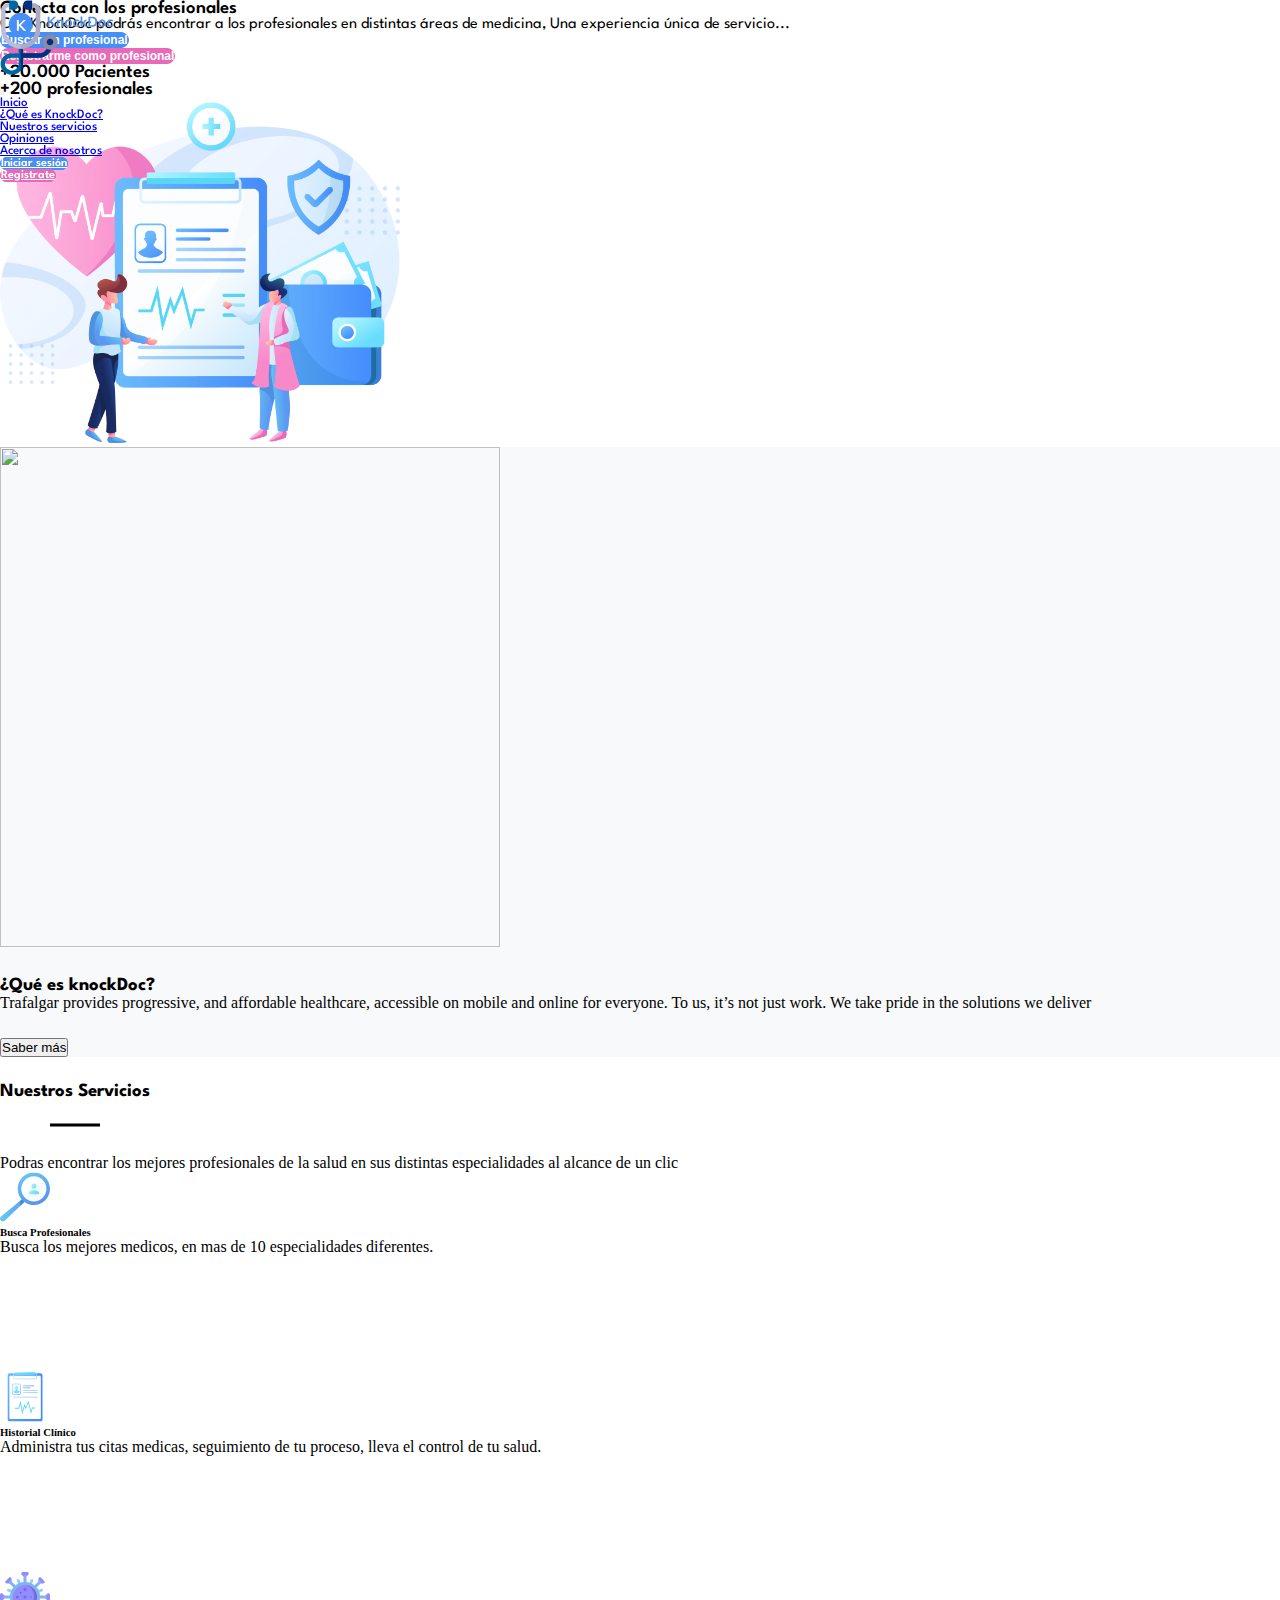
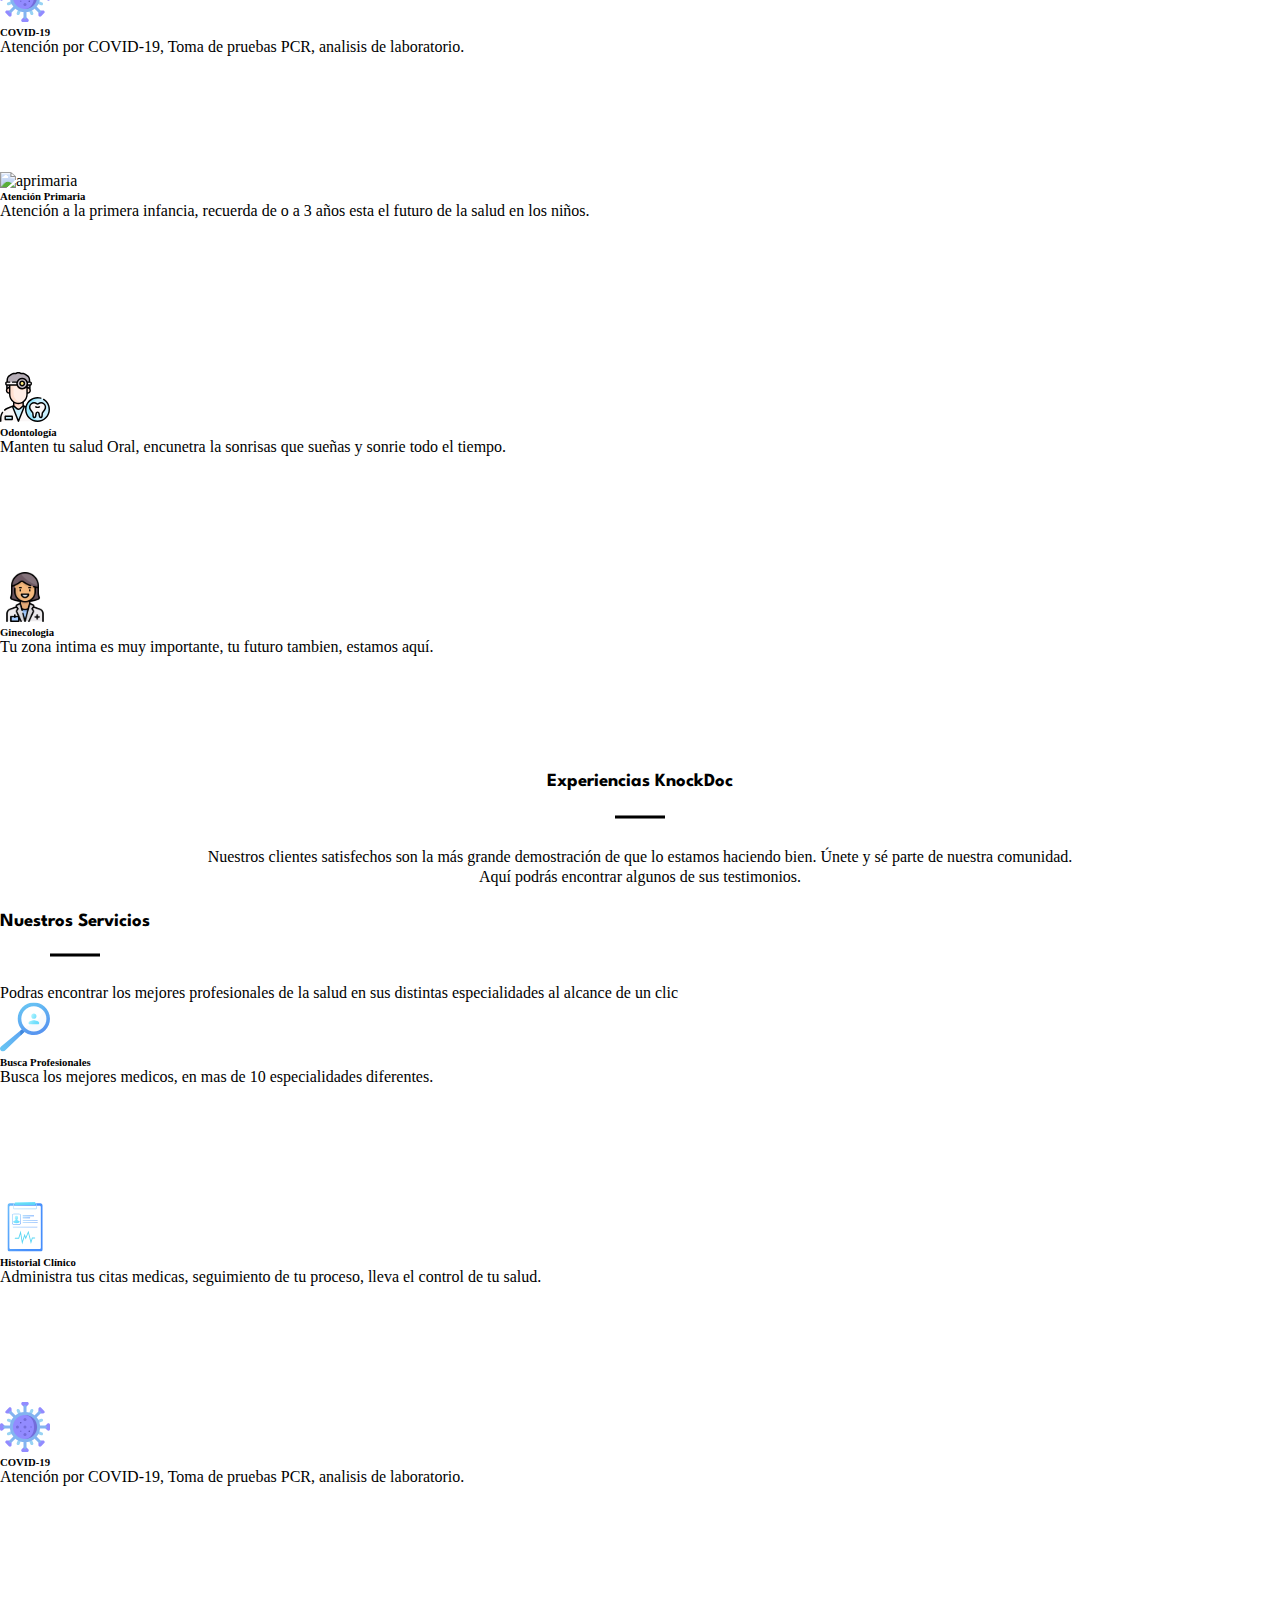
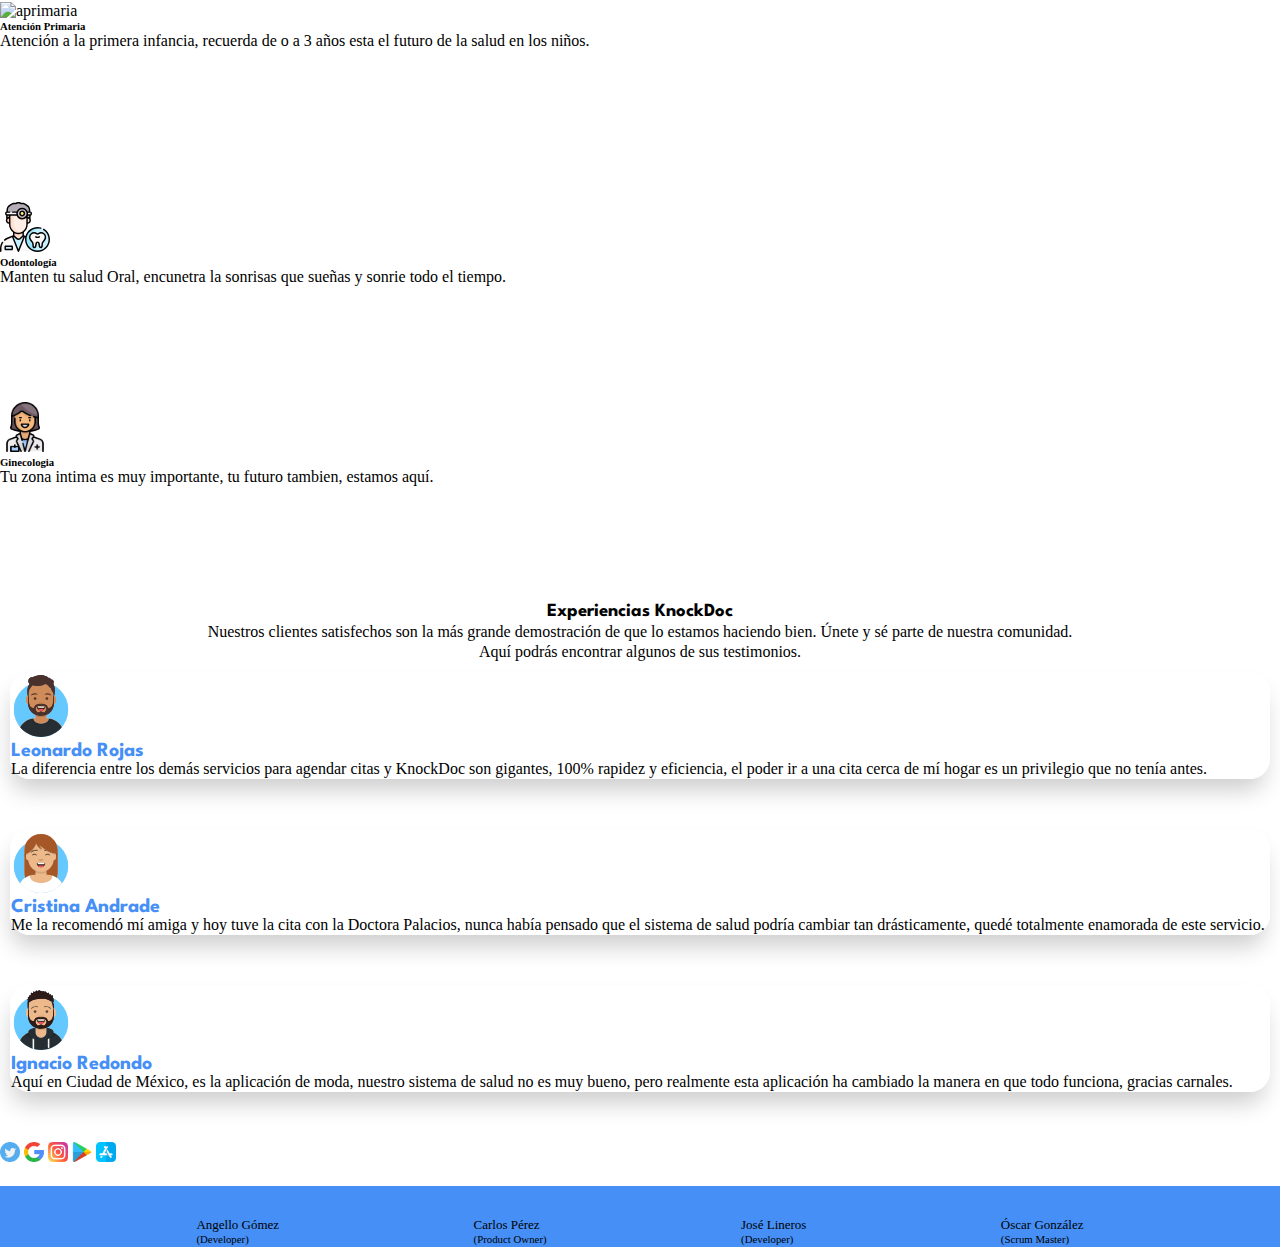
==== index.html @ 88d224e5 "Merge branch 'main' of https://github.com/oscargon12/knockDoc" ====
<!DOCTYPE html>
<html lang="en">
	<head>
		<!-- Required meta tags -->
		<meta charset="utf-8" />
		<meta
			name="viewport"
			content="width=device-width, initial-scale=1, shrink-to-fit=no"
		/>

		<!-- Bootstrap CSS -->
		<link
			rel="stylesheet"
			href="https://cdn.jsdelivr.net/npm/bootstrap@4.6.0/dist/css/bootstrap.min.css"
			integrity="sha384-B0vP5xmATw1+K9KRQjQERJvTumQW0nPEzvF6L/Z6nronJ3oUOFUFpCjEUQouq2+l"
			crossorigin="anonymous"
		/>

		<!-- favicon -->
		<link
			rel="icon"
			type="image/png"
			href="assets/img/favicon.png"
			sizes="16x16"
		/>

		<!-- custom css -->
		<link rel="stylesheet" href="./css/main.css" />

		<!-- google font -->
		<link
			href="https://fonts.googleapis.com/css2?family=Spartan:wght@200;300;400;500;600;700&display=swap"
			rel="stylesheet"
		/>

		<title>KnockDoc</title>
	</head>
	<body>
		<nav
			class="
				navbar navbar-expand-lg navbar-light
				bg-white
				d-block d-lg-flex
				justify-content-between
				navbar-height
			"
		>
			<a class="navbar-brand" href="index.html">
				<img
					src="assets/img/logo.svg"
					height="75"
					alt=""
					class="mt-0 mt-lg-4"
				/>
			</a>
			<div>
				<button
					class="navbar-toggler"
					type="button"
					data-toggle="collapse"
					data-target="#navbarNav"
					aria-controls="navbarNav"
					aria-expanded="false"
					aria-label="Toggle navigation"
				>
					<span class="navbar-toggler-icon"></span>
				</button>
				<div class="collapse navbar-collapse menu-items" id="navbarNav">
					<ul class="navbar-nav">
						<li class="nav-item active">
							<a class="nav-link mr-1" href="./index.html"
								>Inicio</a
							>
						</li>
						<li class="nav-item">
							<a class="nav-link mr-1" href="#whatis"
								>¿Qué es KnockDoc?</a
							>
						</li>
						<li class="nav-item">
							<a class="nav-link mr-1" href="#services"
								>Nuestros servicios</a
							>
						</li>
						<li class="nav-item">
							<a class="nav-link mr-1" href="#insights"
								>Opiniones</a
							>
						</li>
						<li class="nav-item">
							<a class="nav-link mr-1" href="#about"
								>Acerca de nosotros</a
							>
						</li>
						<li class="nav-item">
							<a
								class="
									btn btn-knock
									py-1
									px-2
									mt-1
									mr-2
									ml-0 ml-lg-2
								"
								href="login.html"
								>Iniciar sesión</a
							>
						</li>
						<li class="nav-item">
							<a
								href="register.html"
								class="
									btn btn-knock-secondary
									py-1
									px-2
									mt-1
									ml-0 ml-lg-2
								"
							>
								Registrate
							</a>
						</li>
					</ul>
				</div>
			</div>
		</nav>

		<!-- Carrousel x 1 -->
		<div class="container">
			<div class="row p-lg-5 mx-auto my-5">
				<div class="col-12 col-lg-6 txt-col d-flex align-items-center">
					<div class="mt-5 mt-lg-0">
						<h3 class="mt-5 mt-lg-0">
							Conecta con los profesionales
						</h3>
						<p>
							Con KnockDoc podrás encontrar a los profesionales en
							distintas áreas de medicina, Una experiencia única
							de servicio...
						</p>

              <div class="d-flex">
                <div>
                  <a href="./registerPatient.html">
                  <button class="btn btn-knock py-2 px-3 mt-1 mr-2">Buscar un profesional</button>
                  </a> 
                </div>
                <div>
                  <a href="./registerDoctor.html">
                  <button class="btn btn-knock-secondary py-2 px-3 mt-1">Registrarme como profesional</button>
                  </a>
                </div>
              </div>

						<div class="mt-4">
							<h3>
								+20.000 Pacientes <br />
								+200 profesionales
							</h3>
						</div>
					</div>
				</div>
				<div class="col-12 col-lg-6 img-col">
					<img src="assets/img/hero_image.png" alt="" />
				</div>
			</div>
		</div>

        <!-- Que es KnockDoc -->
        <div class="whatIsKnockDoc bg-light" id="whatis">
          <div class="container py-5">
            <div class="row">
              <div class="col-12 col-md-6 pt-5">
                <div>
                  <img
                    src="https://s3-alpha-sig.figma.com/img/5a71/8938/cbd96e01169ecaccfe108988c59eb3ce?Expires=1628467200&Signature=PZeVUFlhT9-rWhAigZprUt43ZwLQX8bNdoxM31Y~LA4fitoGI2hYfDb3zoDX-NZsTYGDtPU0Q-7coTOC-0BuLt-9244A~d-UqtzqSskgpvyeNRQYdwesAz8LGYp0uG14cqFteYWsAERC7YNOOxZfMnsZk61dfJTLqPQWyUK8wRV-0DclnJbkNCE8sqmHb1HytDnlwEKXkAw7lBSepRu1zMAM~2xZf95gMsR-ULf4VXCIETCZtPoXPguZ33UuhUV5pOQycWJ8zf-Magv-v~MIYiNmHVrc5AupvCo--4Xl~tEgv51zE7eNashirhZ8BalhMi3rz7HwcCeosiz78D46xw__&Key-Pair-Id=APKAINTVSUGEWH5XD5UA"
                    width="500"
                    height="500"
                    alt=""
                    class="img-fluid"
                  />
                </div>
              </div>
              <div class="col-12 col-md-6 pt-5 d-flex align-items-center">
                <div class="">
                  <div>
                    <h3 class="text-center pb-4">
                      ¿Qué es knockDoc?
                    </h3>
                    <p class="px-md-5 pb-3">
                      Trafalgar provides progressive, and
                      affordable healthcare, accessible on mobile
                      and online for everyone. To us, it’s not
                      just work. We take pride in the solutions we
                      deliver
                    </p>
                    <div class="text-center">
                      <button
                        class="
                          btn btn-light
                          text-primary
                          border-primary
                          btn-rounded
                          px-5
                        "
                      >
                        Saber más
                      </button>
                    </div>
                  </div>
                </div>
              </div>
            </div>
          </div>
        </div>

    <!-- Servicios -->
    <section class="mb-5 mt-5" id="services">
      
      <div class="container" >
        <div class="container mt-5 mx-center text-center">
          <h3 class="text-muted">Nuestros Servicios</h3>
          <img class="mx-5" width="150" height="50"  src="./assets/img/linea.svg" alt="linea">
     </div>
     <p class="d-flex justify-content-center text-muted">Podras encontrar los mejores profesionales de la salud en sus distintas especialidades al alcance de un clic</p>
      <div class="d-flex justify-content-center">
        <div class="row d-flex justify-content-center">
                <div class="col-12 col-sm-6 col-md-3 m-4 bg-claer shadow" style="height: 200px; border-radius: 8px;">
                <img class="mr-2 mt-3" width="50" height="50" src="./assets/img/lupa.svg" alt="lupa">
                  <h6 class="mr-2 mt-3">Busca Profesionales</h6>
                  <p class="mr-2 mt-2 font-weight-lighter small">Busca los mejores medicos, en mas de 10 especialidades diferentes.</p>
                </div>
                <div class="col-12 col-sm-6 col-md-3 m-4 bg-claer shadow" style="height: 200px; border-radius: 8px;">
                  <img class="mr-2 mt-3" width="50" height="50" src="./assets/img/histcli.svg" alt="Historial">
                  <h6 class="mr-2 mt-3">Historial Clínico</h6>
                  <p class="mr-2 mt-2 font-weight-lighter small">Administra tus citas medicas, seguimiento de tu proceso, lleva el control de tu salud.</p>
                </div>
                <div class="col-12 col-sm-6 col-md-3 m-4 bg-claer shadow" style="height: 200px; border-radius: 8px;">
                  <img class="mr-2 mt-3" width="50" height="50" src="./assets/img/COVID19.svg" alt="covid">
                  <h6 class="mr-2 mt-3">COVID-19</h6>
                  <p class="mr-2 mt-2 font-weight-lighter small">Atención por COVID-19, Toma de pruebas PCR, analisis de laboratorio.</p>
                </div>
                <div class="col-12 col-sm-6 col-md-3 m-4 bg-claer shadow" style="height: 200px; border-radius: 8px;">
                  <img class="mr-2 mt-3" width="50" height="50" src="./assets/img/pediatria.svg" alt="aprimaria"> 
                  <h6 class="mr-2 mt-3">Atención Primaria</h6>
                  <p class="mr-2 mt-2 font-weight-lighter small">Atención a la primera infancia, recuerda de o a 3 años esta el futuro de la salud en los niños.</p>
                </div>
                <div class="col-12 col-sm-6 col-md-3 m-4 bg-claer shadow" style="height: 200px; border-radius: 8px;">
                  <img class="mr-2 mt-3" width="50" height="50" src="./assets/img/dentista.svg" alt="dentista">
                  <h6 class="mr-2 mt-3">Odontología</h6>
                  <p class="mr-2 mt-2 font-weight-lighter small">Manten tu salud Oral, encunetra la sonrisas que sueñas y sonrie todo el tiempo.</p>
                </div>
                <div class="col-12 col-sm-6 col-md-3 m-4 bg-claer shadow" style="height: 200px; border-radius: 8px;">
                  <img class="mr-2 mt-3" width="50" height="50" src="./assets/img/ginec.svg" alt="ginecologia">
                  <h6 class="mr-2 mt-3">Ginecologia</h6>
                  <p class="mr-2 mt-2 font-weight-lighter small">Tu zona intima es muy importante, tu futuro tambien, estamos aquí.</p>
                </div>
            </div>
      </div>   
      </div>
    </section>


    <!-- Experiencias -->
    <div class="container mt-5">

    <div class="row mt-5" id="insights">
      <div class="col-12 mt-5">
        <section class="head" style="display: flex; flex-flow: column wrap; align-items: center; text-align: center; line-height: 20px;">
          <div class="exp-title">
            <h3 class="text-muted">Experiencias KnockDoc</h3>
            <img class="mx-5" width="150" height="50"  src="./assets/img/linea.svg" alt="linea">

          </div>
          <!-- Linea horizontal -->
          <div class="hr"></div>
          <!-- Texto -->
          <div class="text-container">
            <p class="d-flex justify-content-center text-muted mb-4">
              Nuestros clientes satisfechos son la más grande demostración de que lo estamos haciendo bien. Únete y sé parte de nuestra comunidad. <br> Aquí podrás encontrar algunos de sus testimonios.
            </h5></p>
          </div>
        </section>
      </div>
    </div>

		<!-- Servicios -->
		<section class="mb-5 mt-5" id="services">
			<div class="container">
				<div class="container mt-5 mx-center text-center">
					<h3 class="text-muted">Nuestros Servicios</h3>
					<img
						class="mx-5"
						width="150"
						height="50"
						src="./assets/img/linea.svg"
						alt="linea"
					/>
				</div>
				<p class="d-flex justify-content-center text-muted">
					Podras encontrar los mejores profesionales de la salud en
					sus distintas especialidades al alcance de un clic
				</p>
				<div class="d-flex justify-content-center">
					<div class="row d-flex justify-content-center">
						<div
							class="col-12 col-sm-6 col-md-3 m-4 bg-claer shadow"
							style="height: 200px; border-radius: 8px"
						>
							<img
								class="mr-2 mt-3"
								width="50"
								height="50"
								src="./assets/img/lupa.svg"
								alt="lupa"
							/>
							<h6 class="mr-2 mt-3">Busca Profesionales</h6>
							<p class="mr-2 mt-2 font-weight-lighter small">
								Busca los mejores medicos, en mas de 10
								especialidades diferentes.
							</p>
						</div>
						<div
							class="col-12 col-sm-6 col-md-3 m-4 bg-claer shadow"
							style="height: 200px; border-radius: 8px"
						>
							<img
								class="mr-2 mt-3"
								width="50"
								height="50"
								src="./assets/img/histcli.svg"
								alt="Historial"
							/>
							<h6 class="mr-2 mt-3">Historial Clínico</h6>
							<p class="mr-2 mt-2 font-weight-lighter small">
								Administra tus citas medicas, seguimiento de tu
								proceso, lleva el control de tu salud.
							</p>
						</div>
						<div
							class="col-12 col-sm-6 col-md-3 m-4 bg-claer shadow"
							style="height: 200px; border-radius: 8px"
						>
							<img
								class="mr-2 mt-3"
								width="50"
								height="50"
								src="./assets/img/COVID19.svg"
								alt="covid"
							/>
							<h6 class="mr-2 mt-3">COVID-19</h6>
							<p class="mr-2 mt-2 font-weight-lighter small">
								Atención por COVID-19, Toma de pruebas PCR,
								analisis de laboratorio.
							</p>
						</div>
						<div
							class="col-12 col-sm-6 col-md-3 m-4 bg-claer shadow"
							style="height: 200px; border-radius: 8px"
						>
							<img
								class="mr-2 mt-3"
								width="50"
								height="50"
								src="./assets/img/pediatria.svg"
								alt="aprimaria"
							/>
							<h6 class="mr-2 mt-3">Atención Primaria</h6>
							<p class="mr-2 mt-2 font-weight-lighter small">
								Atención a la primera infancia, recuerda de o a
								3 años esta el futuro de la salud en los niños.
							</p>
						</div>
						<div
							class="col-12 col-sm-6 col-md-3 m-4 bg-claer shadow"
							style="height: 200px; border-radius: 8px"
						>
							<img
								class="mr-2 mt-3"
								width="50"
								height="50"
								src="./assets/img/dentista.svg"
								alt="dentista"
							/>
							<h6 class="mr-2 mt-3">Odontología</h6>
							<p class="mr-2 mt-2 font-weight-lighter small">
								Manten tu salud Oral, encunetra la sonrisas que
								sueñas y sonrie todo el tiempo.
							</p>
						</div>
						<div
							class="col-12 col-sm-6 col-md-3 m-4 bg-claer shadow"
							style="height: 200px; border-radius: 8px"
						>
							<img
								class="mr-2 mt-3"
								width="50"
								height="50"
								src="./assets/img/ginec.svg"
								alt="ginecologia"
							/>
							<h6 class="mr-2 mt-3">Ginecologia</h6>
							<p class="mr-2 mt-2 font-weight-lighter small">
								Tu zona intima es muy importante, tu futuro
								tambien, estamos aquí.
							</p>
						</div>
					</div>
				</div>
			</div>
		</section>

		<!-- Experiencias -->
		<div class="container mt-5">
			<div class="row mt-5" id="insights">
				<div class="col-12 mt-5">
					<section
						class="head"
						style="
							display: flex;
							flex-flow: column wrap;
							align-items: center;
							text-align: center;
							line-height: 20px;
						"
					>
						<div class="exp-title">
							<h3 class="mb-4 text-muted">
								Experiencias KnockDoc
							</h3>
						</div>
						<!-- Linea horizontal -->
						<div class="hr"></div>
						<!-- Texto -->
						<div class="text-container">
							<p
								class="
									d-flex
									justify-content-center
									text-muted
									mb-4
								"
							>
								Nuestros clientes satisfechos son la más grande
								demostración de que lo estamos haciendo bien.
								Únete y sé parte de nuestra comunidad. <br />
								Aquí podrás encontrar algunos de sus
								testimonios.
							</p>
						</div>
					</section>
				</div>
			</div>

			<div class="row">
				<div class="col-12">
					<!-- Contenedor de tarjetas  -->
					<section class="row">
						<!-- Primera tarjeta de experiencia -->
						<div class="col-12 col-lg-4 h-100">
							<div class="card card-box pt-2">
								<div
									class="
										card-header
										pl-3
										bg-transparent
										border-0
									"
								>
									<img
										src="./assets-experiencias/img/exp1.svg"
										class="card-img-top"
										id="user1"
									/>
									<label for="user1" class="user-name mb-0">
										<h5 class="mb-0 mt-2">
											Leonardo Rojas
										</h5>
									</label>
								</div>
								<div class="card-body p-3">
									<p
										class="
											d-flex
											justify-content-center
											text-muted
										"
									>
										La diferencia entre los demás servicios
										para agendar citas y KnockDoc son
										gigantes, 100% rapidez y eficiencia, el
										poder ir a una cita cerca de mí hogar es
										un privilegio que no tenía antes.
									</p>
								</div>
							</div>
						</div>

						<!-- Segunda tarjeta de experiencia -->
						<div class="col-12 col-lg-4 h-100">
							<div class="card card-box pt-2">
								<div
									class="
										card-header
										pl-3
										bg-transparent
										border-0
									"
								>
									<img
										src="./assets-experiencias/img/exp3.svg"
										class="card-img-top"
										id="user1"
									/>
									<label for="user1" class="user-name mb-0">
										<h5 class="mb-0 mt-2">
											Cristina Andrade
										</h5>
									</label>
								</div>
								<div class="card-body p-3">
									<p
										class="
											d-flex
											justify-content-center
											text-muted
										"
									>
										Me la recomendó mí amiga y hoy tuve la
										cita con la Doctora Palacios, nunca
										había pensado que el sistema de salud
										podría cambiar tan drásticamente, quedé
										totalmente enamorada de este servicio.
									</p>
								</div>
							</div>
						</div>

						<!-- Tercera tarjeta de experiencia -->
						<div class="col-12 col-lg-4 h-100">
							<div class="card card-box pt-2">
								<div
									class="
										card-header
										pl-3
										bg-transparent
										border-0
									"
								>
									<img
										src="./assets-experiencias/img/exp2.svg"
										class="card-img-top"
										id="user1"
									/>
									<label for="user1" class="user-name mb-0">
										<h5 class="mb-0 mt-2">
											Ignacio Redondo
										</h5>
									</label>
								</div>
								<div class="card-body p-3">
									<p
										class="
											d-flex
											justify-content-center
											text-muted
										"
									>
										Aquí en Ciudad de México, es la
										aplicación de moda, nuestro sistema de
										salud no es muy bueno, pero realmente
										esta aplicación ha cambiado la manera en
										que todo funciona, gracias carnales.
									</p>
								</div>
							</div>
						</div>
					</section>
				</div>
			</div>
		</div>

		<!-- Footer -->
		<footer class="text-center text-white" id="about">
			<!-- Twitter -->
			<a
				class="btn"
				href="https://twitter.com/"
				target="https://twitter.com/"
				role="button"
				><img
					src="./assets-experiencias/img/1.png"
					alt=""
					style="width: 20px; height: 20px"
			/></a>

			<!-- Google -->
			<a
				class="btn"
				href="https://www.google.com/"
				target="https://www.google.com/"
				role="button"
				><img
					src="./assets-experiencias/img/2.png"
					alt=""
					style="width: 20px; height: 20px"
			/></a>

			<!-- Instagram -->
			<a
				class="btn"
				href="https://www.instagram.com/"
				target="https://www.instagram.com/"
				role="button"
			>
				<img
					src="./assets-experiencias/img/3.png"
					alt=""
					style="width: 20px; height: 20px"
			/></a>

			<!-- Playstore -->
			<a
				class="btn"
				href="https://play.google.com/"
				target="https://play.google.com/"
				role="button"
			>
				<img
					src="./assets-experiencias/img/4.png"
					alt=""
					style="width: 20px; height: 20px"
			/></a>

			<!-- Appstore -->
			<a
				class="btn"
				href="https://www.apple.com/app-store/"
				target="https://www.apple.com/app-store/"
				role="button"
			>
				<img
					src="./assets-experiencias/img/5.png"
					alt=""
					style="width: 20px; height: 20px"
			/></a>

			<!-- Copyright -->
			<div class="namesContainer">
				<div class="names">
					Angello Gómez
					<p class="roles">(Developer)</p>
				</div>
				<div class="names">
					Carlos Pérez
					<p class="roles">(Product Owner)</p>
				</div>
				<div class="names">
					José Lineros
					<p class="roles">(Developer)</p>
				</div>
				<div class="names">
					Óscar González
					<p class="roles">(Scrum Master)</p>
				</div>
			</div>
		</footer>

		<script
			src="https://code.jquery.com/jquery-3.5.1.slim.min.js"
			integrity="sha384-DfXdz2htPH0lsSSs5nCTpuj/zy4C+OGpamoFVy38MVBnE+IbbVYUew+OrCXaRkfj"
			crossorigin="anonymous"
		></script>
		<script
			src="https://cdn.jsdelivr.net/npm/bootstrap@4.6.0/dist/js/bootstrap.bundle.min.js"
			integrity="sha384-Piv4xVNRyMGpqkS2by6br4gNJ7DXjqk09RmUpJ8jgGtD7zP9yug3goQfGII0yAns"
			crossorigin="anonymous"
		></script>
	</body>
</html>
---- css/main.css ----
/* Variables css */
:root {
	/* Colors */
	--primary: #458ff6;
	--secondary: #e869b8;

	/* Font */
	--spartan: 'Spartan', sans-serif;
}

/* Normalize */
* {
	margin: 0;
	padding: 0;
	box-sizing: border-box;
}

html {
	scroll-behavior: smooth;
}

h3{
	font-family: var(--spartan);
}

/* NavBar */
.menu-items .nav-item {
	font-size: 13px;
	font-family: var(--spartan);
	font-weight: 500;
}

.navbar-height {
	height: 56px;
	position: fixed;
	top: 0;
	width: 100vw;
	z-index: 99;
}

.btn-knock {
	background-color: var(--primary);
	color: white;
	font-weight: 600;
	border-radius: 50px;
	border: 1px solid var(--primary);
	-webkit-border-radius: 50px;
	-moz-border-radius: 50px;
	-ms-border-radius: 50px;
	-o-border-radius: 50px;
	font-size: 12px;
}
.btn-knock:hover {
	background-color: white;
	border: 1px solid var(--primary);
	color: var(--primary);
	font-weight: 700;
}

.btn-knock-secondary {
	background-color: var(--secondary);
	border: 1px solid var(--secondary);
	color: white;
	font-weight: 600;
	border-radius: 50px;
	-webkit-border-radius: 50px;
	-moz-border-radius: 50px;
	-ms-border-radius: 50px;
	-o-border-radius: 50px;
	font-size: 12px;
}

.btn-knock-secondary:hover {
	background-color: white;
	border: 1px solid var(--secondary);
	color: var(--secondary);
	font-weight: 700;
}

.txt-col {
	font-family: var(--spartan);
}

.txt-col h3 {
	font-weight: 600;
}

.img-col img {
	width: 400px;
}

/* Experiencias */

.user-name{
	color: var(--primary);
	font-family: var(--spartan);
	font-size: 1.5rem;
}
.card-box {
    border: 1px solid white;
    border-radius: 20px;
    margin: 10px;
    margin-bottom: 50px;
    box-shadow: -2px 15px 23px -4px rgba(0,0,0,0.20)
}

.card-box img{
	width: 60px;
}

.footer {
    width: 100%;
    margin-top: 80px;
    background-color: #E869B8;
}

.text-center{
    margin-top: 26px;
}

.namesContainer{
    background-color: #458FF6;
    display: flex;
    justify-items: center;
    align-content: center;
    justify-content: space-evenly;
    padding: 2px;
    margin-top: 20px;
}

.namesContainer .names{
    margin-top: 29px;
    font-size: small;
}
.namesContainer .roles{
    font-size: smaller;
}

.whatIsKnockDoc {
	background-color:#f8f9fa;
}

.imagen-register:hover {
	filter: opacity(0.5);
}

.espTitle{
	font-family: 'Spartan', sans-serif;
	font-weight: bolder;
	margin-top: 40px;
	margin-left: 90px;
}

.texto1 {
	font-family: 'Spartan', sans-serif;
	margin-top: 40px;
	margin-left: 90px;
}

.doc-Con{
	border: 1px solid white;
	width: 485px;
	box-shadow: -2px 15px 23px -4px rgba(0,0,0,0.20);
}

.btn-doc{
	width: 100px;
	height: 40px;
	border: 1px;
	color: white;
	border: 1px solid #458FF6;
	background-color: #458FF6;
	margin-top: 7px;
	border-radius: 10px;
	margin-left: 30%;
}
.btn-doc:hover{
	filter: opacity(0.5);
}


.btn-pat{
	width: 100px;
	height: 40px;
	color: white;
	border: 1px solid#E869B8;
	background-color: #E869B8;
	border-radius: 10px;
	margin-left: 190px;
}

.btn-pat:hover{
	filter: opacity(0.5);
}
.pat-Con{
		border: 1px solid white;
		box-shadow: -2px 15px 23px -4px rgba(0,0,0,0.20);
		width: 485px;
	}

/* Mediaquery */
@media (max-width: 992px) {
	.navbar-height {
		height: auto;
	}

	.img-col img {
		width: 80%;
		margin: 1rem auto;
	}
}

#scroll {
	height: 50vh;
	width: 100%;
	overflow-y: scroll;
}
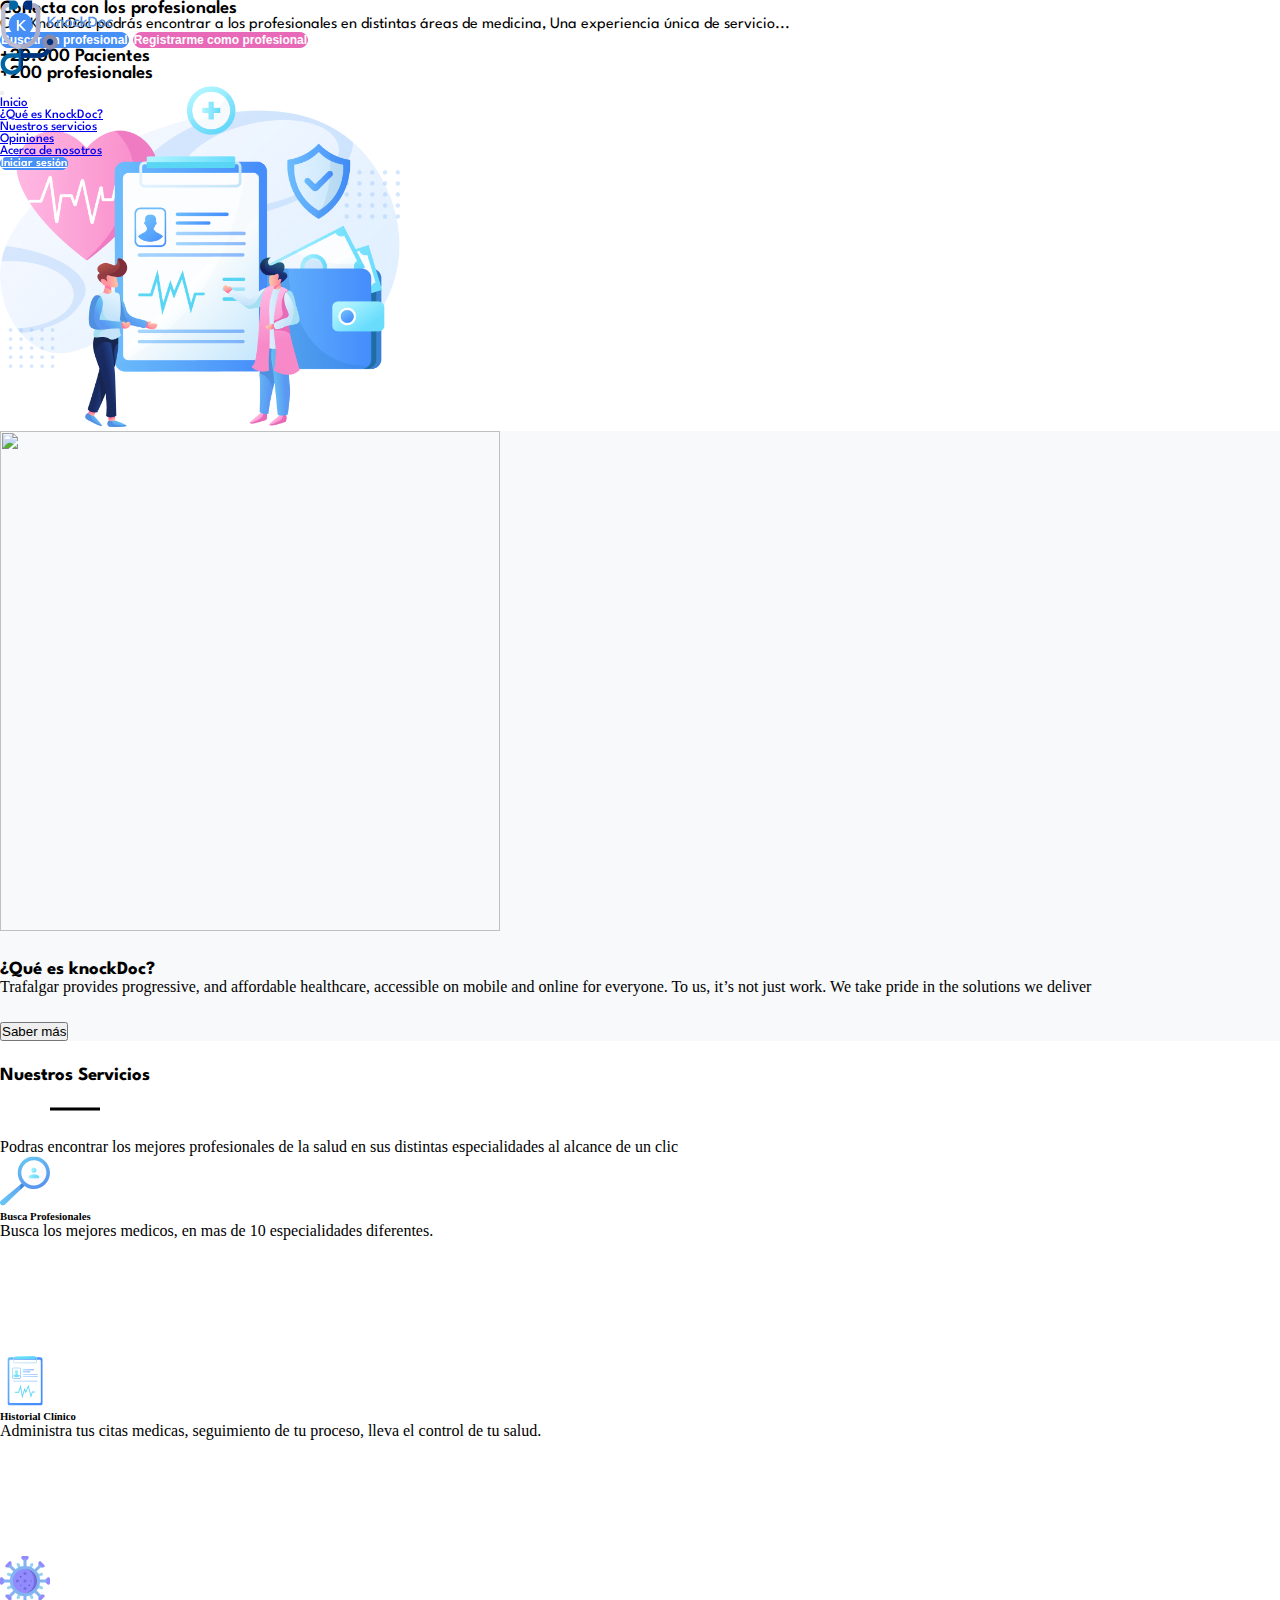
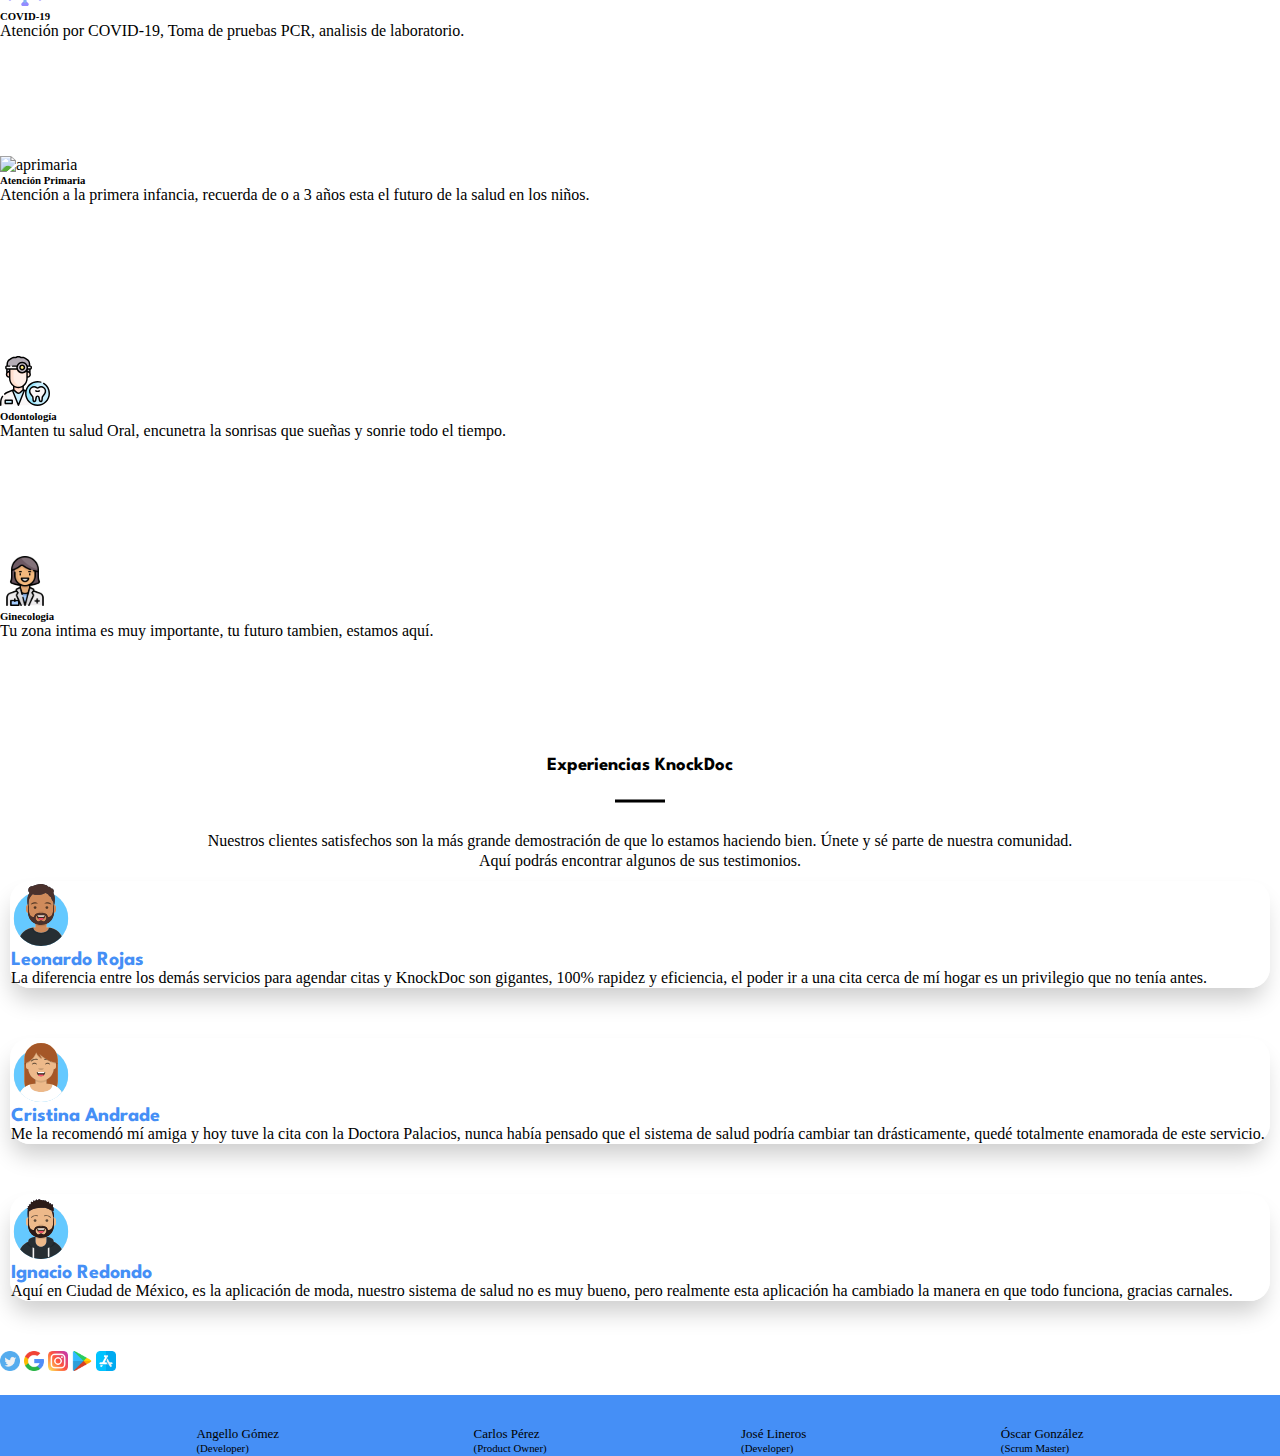
==== commit e4597301: "resolviendo conflictos" ====
--- a/index.html
+++ b/index.html
@@ -33,124 +33,61 @@
 			rel="stylesheet"
 		/>
 
-		<title>KnockDoc</title>
-	</head>
-	<body>
-		<nav
-			class="
-				navbar navbar-expand-lg navbar-light
-				bg-white
-				d-block d-lg-flex
-				justify-content-between
-				navbar-height
-			"
-		>
-			<a class="navbar-brand" href="index.html">
-				<img
-					src="assets/img/logo.svg"
-					height="75"
-					alt=""
-					class="mt-0 mt-lg-4"
-				/>
-			</a>
-			<div>
-				<button
-					class="navbar-toggler"
-					type="button"
-					data-toggle="collapse"
-					data-target="#navbarNav"
-					aria-controls="navbarNav"
-					aria-expanded="false"
-					aria-label="Toggle navigation"
-				>
-					<span class="navbar-toggler-icon"></span>
-				</button>
-				<div class="collapse navbar-collapse menu-items" id="navbarNav">
-					<ul class="navbar-nav">
-						<li class="nav-item active">
-							<a class="nav-link mr-1" href="./index.html"
-								>Inicio</a
+    <title>KnockDoc</title>
+  </head>
+  <body>
+    <nav class="navbar navbar-expand-lg navbar-light bg-white d-block d-lg-flex justify-content-between navbar-height">
+          <a class="navbar-brand" href="./index.html">
+              <img src="assets/img/logo.svg" height="75" alt="" class="mt-0 mt-lg-4">
+          </a>
+          <div>
+              <button class="navbar-toggler" type="button" data-toggle="collapse" data-target="#navbarNav" aria-controls="navbarNav" aria-expanded="false" aria-label="Toggle navigation">
+                <span class="navbar-toggler-icon"></span>
+              </button>
+              <div class="collapse navbar-collapse menu-items" id="navbarNav">
+                <ul class="navbar-nav">
+                  <li class="nav-item active">
+                    <a class="nav-link mr-1" href="#">Inicio</a>
+                  </li>
+                  <li class="nav-item">
+                    <a class="nav-link mr-1" href="#whatis">¿Qué es KnockDoc?</a>
+                  </li>
+                  <li class="nav-item">
+                    <a class="nav-link mr-1" href="#services">Nuestros servicios</a>
+                  </li>
+                  <li class="nav-item">
+                    <a class="nav-link mr-1" href="#insights">Opiniones</a>
+                  </li>
+                  <li class="nav-item">
+                    <a class="nav-link mr-1" href="#about">Acerca de nosotros</a>
+                  </li>
+                  <li class="nav-item">
+                      <a class="btn btn-knock py-1 px-2 mt-1 mr-2 ml-0 ml-lg-2" href="#">Iniciar sesión</a>
+                  </li>
+                </ul>
+              </div>
+          </div>
+    </nav>
+
+    <!-- Carrousel x 1 -->
+    <div class="container">
+      <div class="row p-lg-5 mx-auto my-5">
+        <div class="col-12 col-lg-6 txt-col d-flex align-items-center">
+          <div class="mt-5 mt-lg-0">
+            <h3 class="mt-5 mt-lg-0">Conecta con los profesionales</h3>
+            <p>Con KnockDoc podrás encontrar a los profesionales en
+              distintas áreas de medicina, Una experiencia única de servicio... </p>
+
+						<div class="d-flex">
+							<button class="btn btn-knock py-2 px-3 mt-1 mr-2">
+								Buscar un profesional
+							</button>
+							<button
+								class="btn btn-knock-secondary py-2 px-3 mt-1"
 							>
-						</li>
-						<li class="nav-item">
-							<a class="nav-link mr-1" href="#whatis"
-								>¿Qué es KnockDoc?</a
-							>
-						</li>
-						<li class="nav-item">
-							<a class="nav-link mr-1" href="#services"
-								>Nuestros servicios</a
-							>
-						</li>
-						<li class="nav-item">
-							<a class="nav-link mr-1" href="#insights"
-								>Opiniones</a
-							>
-						</li>
-						<li class="nav-item">
-							<a class="nav-link mr-1" href="#about"
-								>Acerca de nosotros</a
-							>
-						</li>
-						<li class="nav-item">
-							<a
-								class="
-									btn btn-knock
-									py-1
-									px-2
-									mt-1
-									mr-2
-									ml-0 ml-lg-2
-								"
-								href="login.html"
-								>Iniciar sesión</a
-							>
-						</li>
-						<li class="nav-item">
-							<a
-								href="register.html"
-								class="
-									btn btn-knock-secondary
-									py-1
-									px-2
-									mt-1
-									ml-0 ml-lg-2
-								"
-							>
-								Registrate
-							</a>
-						</li>
-					</ul>
-				</div>
-			</div>
-		</nav>
-
-		<!-- Carrousel x 1 -->
-		<div class="container">
-			<div class="row p-lg-5 mx-auto my-5">
-				<div class="col-12 col-lg-6 txt-col d-flex align-items-center">
-					<div class="mt-5 mt-lg-0">
-						<h3 class="mt-5 mt-lg-0">
-							Conecta con los profesionales
-						</h3>
-						<p>
-							Con KnockDoc podrás encontrar a los profesionales en
-							distintas áreas de medicina, Una experiencia única
-							de servicio...
-						</p>
-
-              <div class="d-flex">
-                <div>
-                  <a href="./registerPatient.html">
-                  <button class="btn btn-knock py-2 px-3 mt-1 mr-2">Buscar un profesional</button>
-                  </a> 
-                </div>
-                <div>
-                  <a href="./registerDoctor.html">
-                  <button class="btn btn-knock-secondary py-2 px-3 mt-1">Registrarme como profesional</button>
-                  </a>
-                </div>
-              </div>
+								Registrarme como profesional
+							</button>
+						</div>
 
 						<div class="mt-4">
 							<h3>
@@ -284,387 +221,102 @@
       </div>
     </div>
 
-		<!-- Servicios -->
-		<section class="mb-5 mt-5" id="services">
-			<div class="container">
-				<div class="container mt-5 mx-center text-center">
-					<h3 class="text-muted">Nuestros Servicios</h3>
-					<img
-						class="mx-5"
-						width="150"
-						height="50"
-						src="./assets/img/linea.svg"
-						alt="linea"
-					/>
-				</div>
-				<p class="d-flex justify-content-center text-muted">
-					Podras encontrar los mejores profesionales de la salud en
-					sus distintas especialidades al alcance de un clic
-				</p>
-				<div class="d-flex justify-content-center">
-					<div class="row d-flex justify-content-center">
-						<div
-							class="col-12 col-sm-6 col-md-3 m-4 bg-claer shadow"
-							style="height: 200px; border-radius: 8px"
-						>
-							<img
-								class="mr-2 mt-3"
-								width="50"
-								height="50"
-								src="./assets/img/lupa.svg"
-								alt="lupa"
-							/>
-							<h6 class="mr-2 mt-3">Busca Profesionales</h6>
-							<p class="mr-2 mt-2 font-weight-lighter small">
-								Busca los mejores medicos, en mas de 10
-								especialidades diferentes.
-							</p>
-						</div>
-						<div
-							class="col-12 col-sm-6 col-md-3 m-4 bg-claer shadow"
-							style="height: 200px; border-radius: 8px"
-						>
-							<img
-								class="mr-2 mt-3"
-								width="50"
-								height="50"
-								src="./assets/img/histcli.svg"
-								alt="Historial"
-							/>
-							<h6 class="mr-2 mt-3">Historial Clínico</h6>
-							<p class="mr-2 mt-2 font-weight-lighter small">
-								Administra tus citas medicas, seguimiento de tu
-								proceso, lleva el control de tu salud.
-							</p>
-						</div>
-						<div
-							class="col-12 col-sm-6 col-md-3 m-4 bg-claer shadow"
-							style="height: 200px; border-radius: 8px"
-						>
-							<img
-								class="mr-2 mt-3"
-								width="50"
-								height="50"
-								src="./assets/img/COVID19.svg"
-								alt="covid"
-							/>
-							<h6 class="mr-2 mt-3">COVID-19</h6>
-							<p class="mr-2 mt-2 font-weight-lighter small">
-								Atención por COVID-19, Toma de pruebas PCR,
-								analisis de laboratorio.
-							</p>
-						</div>
-						<div
-							class="col-12 col-sm-6 col-md-3 m-4 bg-claer shadow"
-							style="height: 200px; border-radius: 8px"
-						>
-							<img
-								class="mr-2 mt-3"
-								width="50"
-								height="50"
-								src="./assets/img/pediatria.svg"
-								alt="aprimaria"
-							/>
-							<h6 class="mr-2 mt-3">Atención Primaria</h6>
-							<p class="mr-2 mt-2 font-weight-lighter small">
-								Atención a la primera infancia, recuerda de o a
-								3 años esta el futuro de la salud en los niños.
-							</p>
-						</div>
-						<div
-							class="col-12 col-sm-6 col-md-3 m-4 bg-claer shadow"
-							style="height: 200px; border-radius: 8px"
-						>
-							<img
-								class="mr-2 mt-3"
-								width="50"
-								height="50"
-								src="./assets/img/dentista.svg"
-								alt="dentista"
-							/>
-							<h6 class="mr-2 mt-3">Odontología</h6>
-							<p class="mr-2 mt-2 font-weight-lighter small">
-								Manten tu salud Oral, encunetra la sonrisas que
-								sueñas y sonrie todo el tiempo.
-							</p>
-						</div>
-						<div
-							class="col-12 col-sm-6 col-md-3 m-4 bg-claer shadow"
-							style="height: 200px; border-radius: 8px"
-						>
-							<img
-								class="mr-2 mt-3"
-								width="50"
-								height="50"
-								src="./assets/img/ginec.svg"
-								alt="ginecologia"
-							/>
-							<h6 class="mr-2 mt-3">Ginecologia</h6>
-							<p class="mr-2 mt-2 font-weight-lighter small">
-								Tu zona intima es muy importante, tu futuro
-								tambien, estamos aquí.
-							</p>
-						</div>
-					</div>
-				</div>
-			</div>
-		</section>
-
-		<!-- Experiencias -->
-		<div class="container mt-5">
-			<div class="row mt-5" id="insights">
-				<div class="col-12 mt-5">
-					<section
-						class="head"
-						style="
-							display: flex;
-							flex-flow: column wrap;
-							align-items: center;
-							text-align: center;
-							line-height: 20px;
-						"
-					>
-						<div class="exp-title">
-							<h3 class="mb-4 text-muted">
-								Experiencias KnockDoc
-							</h3>
-						</div>
-						<!-- Linea horizontal -->
-						<div class="hr"></div>
-						<!-- Texto -->
-						<div class="text-container">
-							<p
-								class="
-									d-flex
-									justify-content-center
-									text-muted
-									mb-4
-								"
-							>
-								Nuestros clientes satisfechos son la más grande
-								demostración de que lo estamos haciendo bien.
-								Únete y sé parte de nuestra comunidad. <br />
-								Aquí podrás encontrar algunos de sus
-								testimonios.
-							</p>
-						</div>
-					</section>
-				</div>
-			</div>
-
-			<div class="row">
-				<div class="col-12">
-					<!-- Contenedor de tarjetas  -->
-					<section class="row">
-						<!-- Primera tarjeta de experiencia -->
-						<div class="col-12 col-lg-4 h-100">
-							<div class="card card-box pt-2">
-								<div
-									class="
-										card-header
-										pl-3
-										bg-transparent
-										border-0
-									"
-								>
-									<img
-										src="./assets-experiencias/img/exp1.svg"
-										class="card-img-top"
-										id="user1"
-									/>
-									<label for="user1" class="user-name mb-0">
-										<h5 class="mb-0 mt-2">
-											Leonardo Rojas
-										</h5>
-									</label>
-								</div>
-								<div class="card-body p-3">
-									<p
-										class="
-											d-flex
-											justify-content-center
-											text-muted
-										"
-									>
-										La diferencia entre los demás servicios
-										para agendar citas y KnockDoc son
-										gigantes, 100% rapidez y eficiencia, el
-										poder ir a una cita cerca de mí hogar es
-										un privilegio que no tenía antes.
-									</p>
-								</div>
-							</div>
-						</div>
-
-						<!-- Segunda tarjeta de experiencia -->
-						<div class="col-12 col-lg-4 h-100">
-							<div class="card card-box pt-2">
-								<div
-									class="
-										card-header
-										pl-3
-										bg-transparent
-										border-0
-									"
-								>
-									<img
-										src="./assets-experiencias/img/exp3.svg"
-										class="card-img-top"
-										id="user1"
-									/>
-									<label for="user1" class="user-name mb-0">
-										<h5 class="mb-0 mt-2">
-											Cristina Andrade
-										</h5>
-									</label>
-								</div>
-								<div class="card-body p-3">
-									<p
-										class="
-											d-flex
-											justify-content-center
-											text-muted
-										"
-									>
-										Me la recomendó mí amiga y hoy tuve la
-										cita con la Doctora Palacios, nunca
-										había pensado que el sistema de salud
-										podría cambiar tan drásticamente, quedé
-										totalmente enamorada de este servicio.
-									</p>
-								</div>
-							</div>
-						</div>
-
-						<!-- Tercera tarjeta de experiencia -->
-						<div class="col-12 col-lg-4 h-100">
-							<div class="card card-box pt-2">
-								<div
-									class="
-										card-header
-										pl-3
-										bg-transparent
-										border-0
-									"
-								>
-									<img
-										src="./assets-experiencias/img/exp2.svg"
-										class="card-img-top"
-										id="user1"
-									/>
-									<label for="user1" class="user-name mb-0">
-										<h5 class="mb-0 mt-2">
-											Ignacio Redondo
-										</h5>
-									</label>
-								</div>
-								<div class="card-body p-3">
-									<p
-										class="
-											d-flex
-											justify-content-center
-											text-muted
-										"
-									>
-										Aquí en Ciudad de México, es la
-										aplicación de moda, nuestro sistema de
-										salud no es muy bueno, pero realmente
-										esta aplicación ha cambiado la manera en
-										que todo funciona, gracias carnales.
-									</p>
-								</div>
-							</div>
-						</div>
-					</section>
-				</div>
-			</div>
-		</div>
-
-		<!-- Footer -->
-		<footer class="text-center text-white" id="about">
-			<!-- Twitter -->
-			<a
-				class="btn"
-				href="https://twitter.com/"
-				target="https://twitter.com/"
-				role="button"
-				><img
-					src="./assets-experiencias/img/1.png"
-					alt=""
-					style="width: 20px; height: 20px"
-			/></a>
-
-			<!-- Google -->
-			<a
-				class="btn"
-				href="https://www.google.com/"
-				target="https://www.google.com/"
-				role="button"
-				><img
-					src="./assets-experiencias/img/2.png"
-					alt=""
-					style="width: 20px; height: 20px"
-			/></a>
-
-			<!-- Instagram -->
-			<a
-				class="btn"
-				href="https://www.instagram.com/"
-				target="https://www.instagram.com/"
-				role="button"
-			>
-				<img
-					src="./assets-experiencias/img/3.png"
-					alt=""
-					style="width: 20px; height: 20px"
-			/></a>
-
-			<!-- Playstore -->
-			<a
-				class="btn"
-				href="https://play.google.com/"
-				target="https://play.google.com/"
-				role="button"
-			>
-				<img
-					src="./assets-experiencias/img/4.png"
-					alt=""
-					style="width: 20px; height: 20px"
-			/></a>
-
-			<!-- Appstore -->
-			<a
-				class="btn"
-				href="https://www.apple.com/app-store/"
-				target="https://www.apple.com/app-store/"
-				role="button"
-			>
-				<img
-					src="./assets-experiencias/img/5.png"
-					alt=""
-					style="width: 20px; height: 20px"
-			/></a>
-
-			<!-- Copyright -->
-			<div class="namesContainer">
-				<div class="names">
-					Angello Gómez
-					<p class="roles">(Developer)</p>
-				</div>
-				<div class="names">
-					Carlos Pérez
-					<p class="roles">(Product Owner)</p>
-				</div>
-				<div class="names">
-					José Lineros
-					<p class="roles">(Developer)</p>
-				</div>
-				<div class="names">
-					Óscar González
-					<p class="roles">(Scrum Master)</p>
-				</div>
-			</div>
-		</footer>
+    <div class="row">
+      <div class="col-12">
+        <!-- Contenedor de tarjetas  -->
+        <section class="row">
+
+          <!-- Primera tarjeta de experiencia -->
+              <div class="col-12 col-lg-4 h-100">
+                  <div class="card card-box pt-2">
+                    <div class="card-header pl-3 bg-transparent border-0">
+                      <img src="./assets-experiencias/img/exp1.svg" class="card-img-top" id="user1">
+                      <label for="user1" class="user-name mb-0">
+                        <h5 class="mb-0 mt-2">Leonardo Rojas</h5>
+                      </label>
+                    </div>
+                    <div class="card-body p-3">
+                      <p class="d-flex justify-content-center text-muted">
+                        La diferencia entre los demás servicios para agendar citas y KnockDoc son gigantes, 100% rapidez y eficiencia, el poder ir a una cita cerca de mí hogar es un privilegio que no tenía antes.
+                      </p>
+                    </div>
+                  </div>
+              </div>
+              
+              <!-- Segunda tarjeta de experiencia -->
+              <div class="col-12 col-lg-4 h-100">
+                <div class="card card-box pt-2">
+                  <div class="card-header pl-3 bg-transparent border-0">
+                    <img src="./assets-experiencias/img/exp3.svg" class="card-img-top" id="user1">
+                    <label for="user1" class="user-name mb-0">
+                      <h5 class="mb-0 mt-2">Cristina Andrade</h5>
+                    </label>
+                  </div>
+                  <div class="card-body p-3">
+                    <p class="d-flex justify-content-center text-muted">
+                      Me la recomendó mí amiga y hoy tuve la cita con la Doctora Palacios, nunca había pensado que el sistema de salud podría cambiar tan drásticamente, quedé totalmente enamorada de este servicio.  
+                    </p>
+                  </div>
+                </div>
+            </div>
+              
+              <!-- Tercera tarjeta de experiencia -->
+              <div class="col-12 col-lg-4 h-100">
+                <div class="card card-box pt-2">
+                  <div class="card-header pl-3 bg-transparent border-0">
+                    <img src="./assets-experiencias/img/exp2.svg" class="card-img-top" id="user1">
+                    <label for="user1" class="user-name mb-0">
+                      <h5 class="mb-0 mt-2">Ignacio Redondo</h5>
+                    </label>
+                  </div>
+                  <div class="card-body p-3">
+                    <p class="d-flex justify-content-center text-muted">
+                      Aquí en Ciudad de México, es la aplicación de moda, nuestro sistema de salud no es muy bueno, pero realmente esta aplicación ha cambiado la manera en que todo funciona, gracias carnales.</p>
+                  </div>
+                </div>
+            </div>
+           </section>
+      </div>
+    </div>
+
+      
+
+
+</div>
+
+
+  
+<!-- Footer -->
+  <footer class="text-center text-white" id="about">
+        
+<!-- Twitter -->
+      <a class="btn" href="https://twitter.com/" target="https://twitter.com/" role="button"
+      ><img src="./assets-experiencias/img/1.png" alt="" style="width: 20px; height: 20px;"></a>
+
+<!-- Google -->
+    <a class="btn" href="https://www.google.com/" target="https://www.google.com/" role="button"
+      ><img src="./assets-experiencias/img/2.png" alt="" style="width: 20px; height: 20px;"></a>
+
+<!-- Instagram -->
+    <a class="btn" href="https://www.instagram.com/" target="https://www.instagram.com/" role="button"
+      > <img src="./assets-experiencias/img/3.png"alt="" style="width: 20px; height: 20px;"></a>
+
+<!-- Playstore -->
+     <a class="btn" href="https://play.google.com/" target="https://play.google.com/" role="button"
+     > <img src="./assets-experiencias/img/4.png"alt="" style="width: 20px; height: 20px;"></a>
+
+<!-- Appstore -->
+    <a class="btn" href="https://www.apple.com/app-store/" target="https://www.apple.com/app-store/" role="button"
+    > <img src="./assets-experiencias/img/5.png"alt="" style="width: 20px; height: 20px;"></a>
+      
+<!-- Copyright -->
+       <div class="namesContainer">
+          <div class="names">Angello Gómez <p class="roles"> (Developer)</p></div>
+          <div class="names">Carlos Pérez <p class="roles"> (Product Owner)</p></div>
+          <div class="names">José Lineros <p class="roles"> (Developer)</p></div>
+          <div class="names">Óscar González <p class="roles"> (Scrum Master)</p></div>
+        </div>
+  </footer>
 
 		<script
 			src="https://code.jquery.com/jquery-3.5.1.slim.min.js"
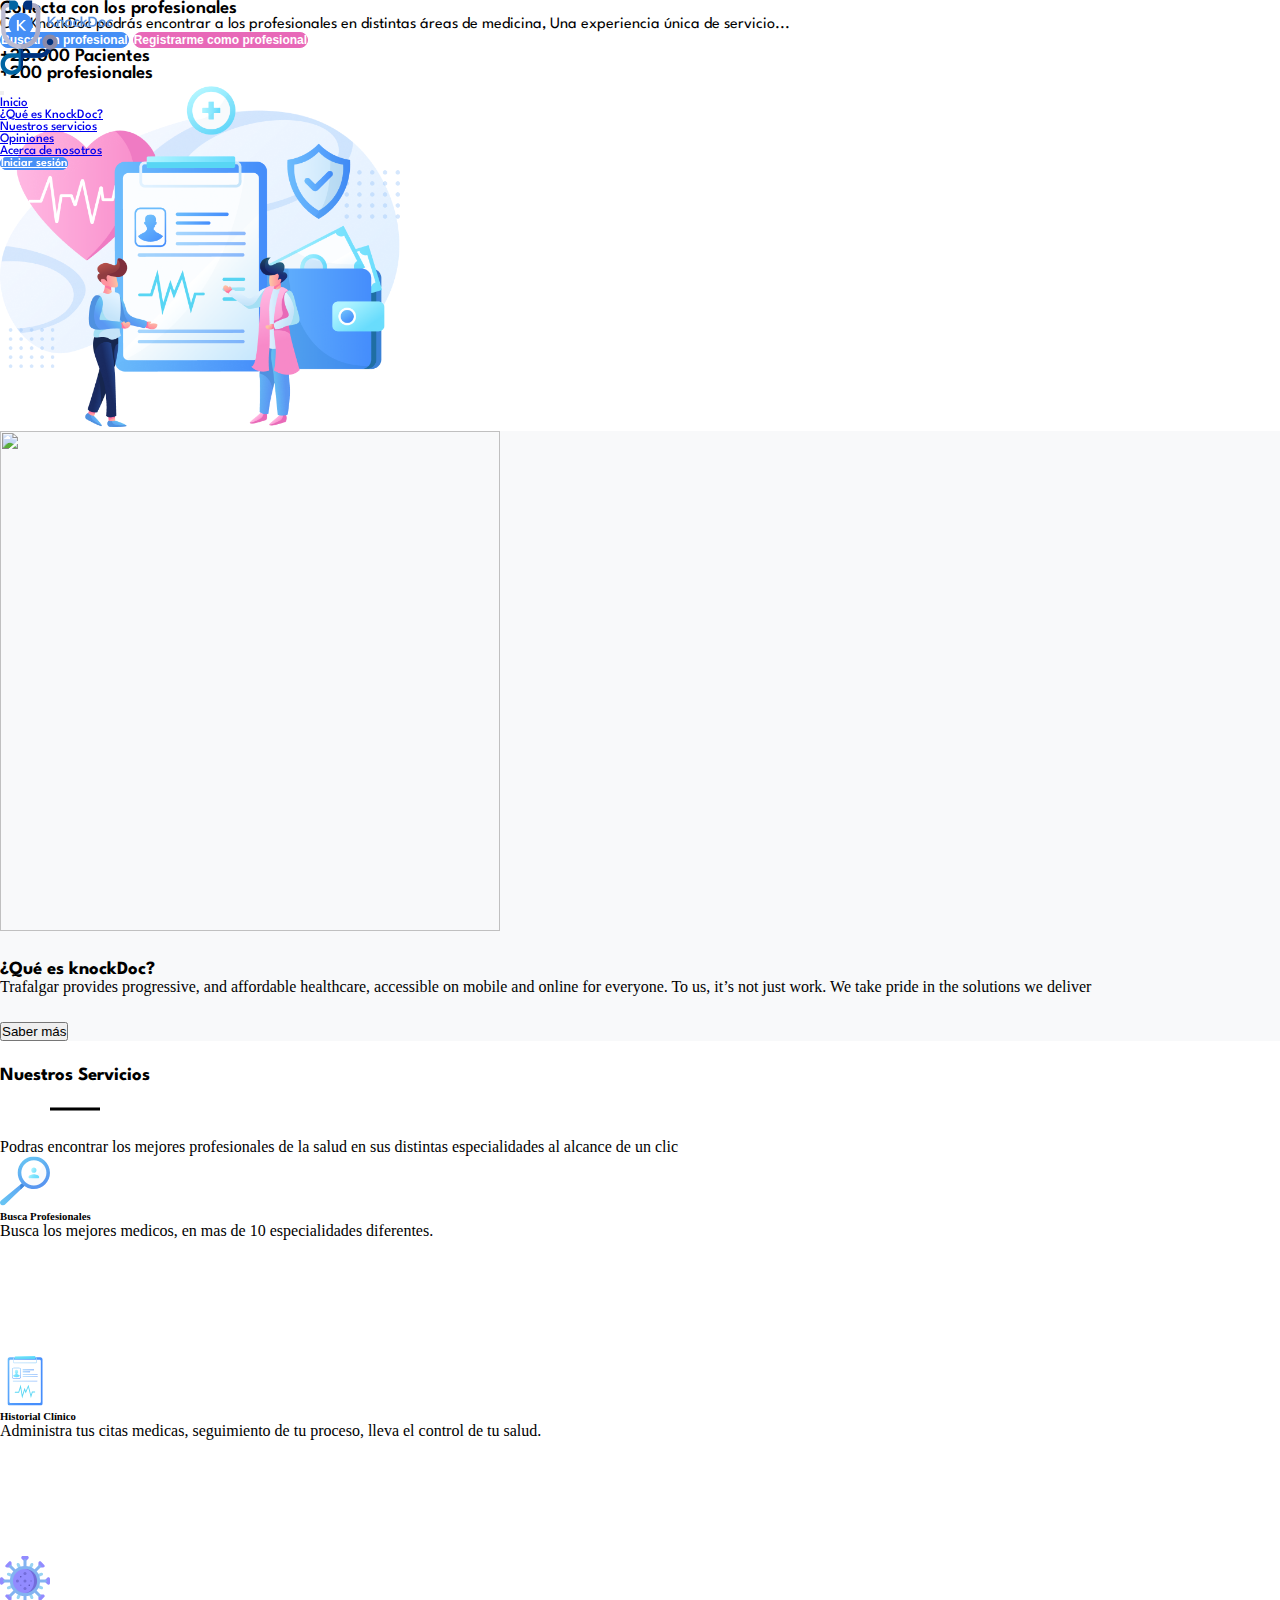
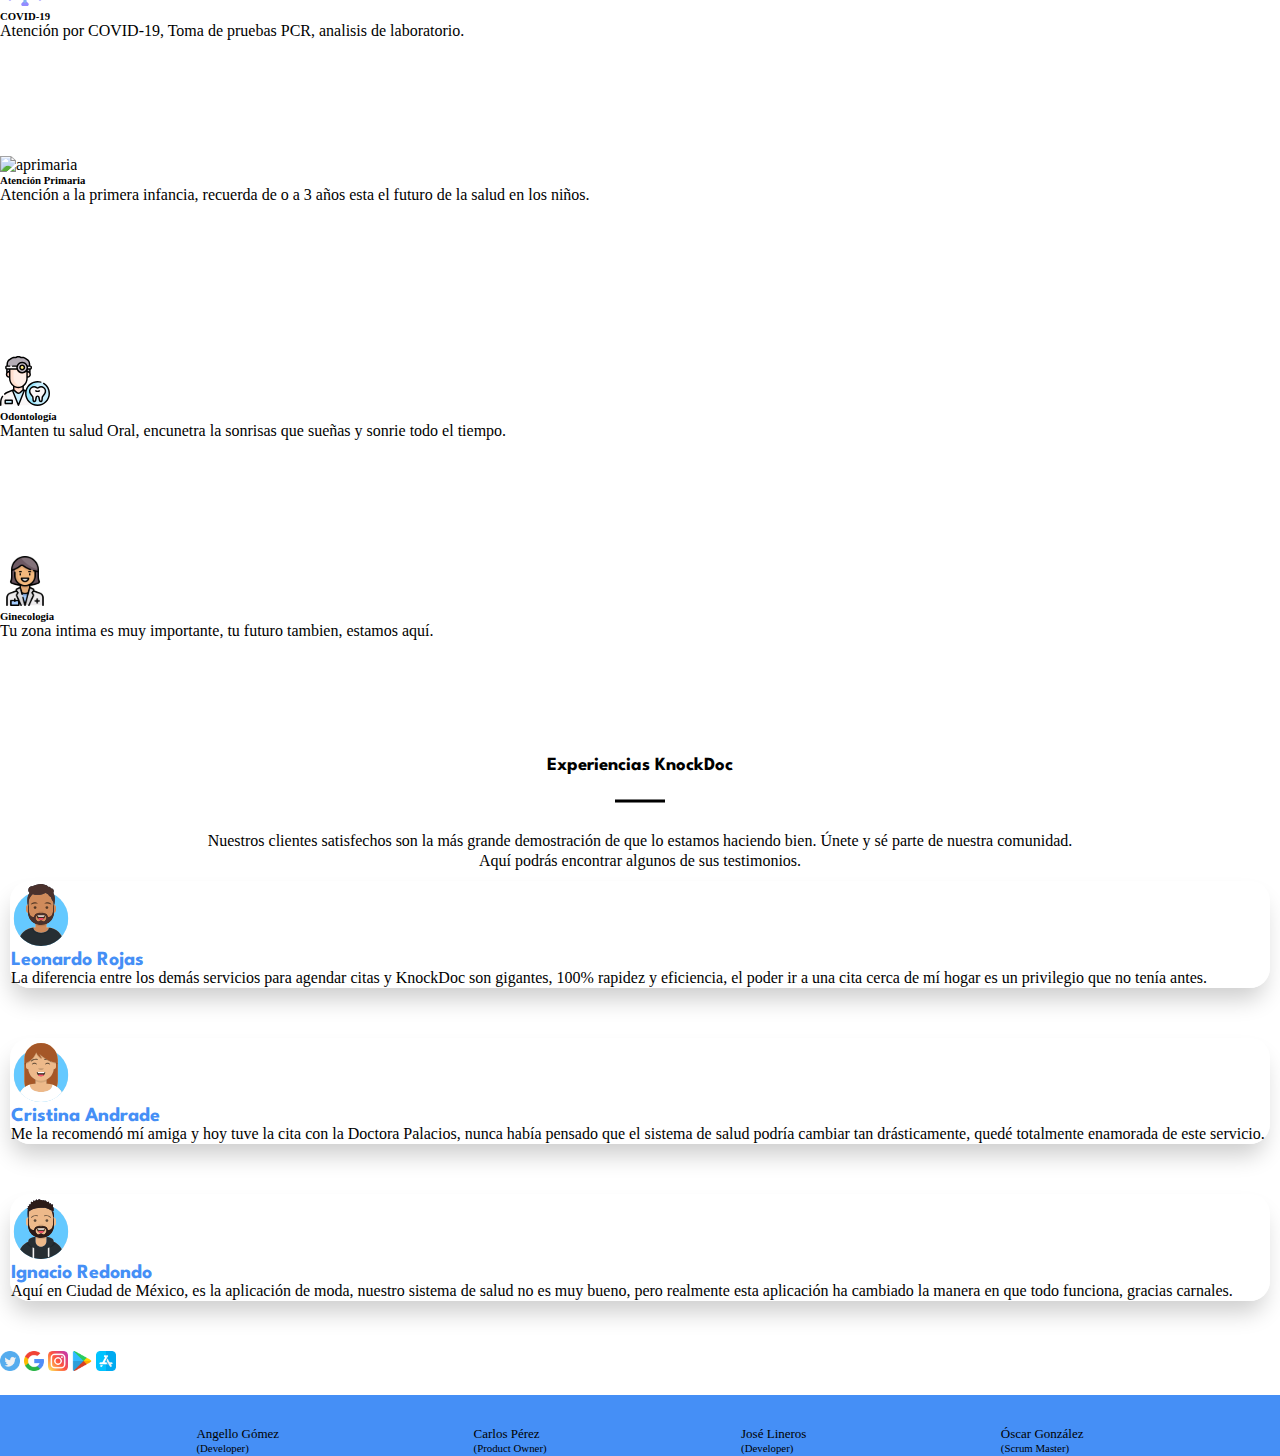
==== commit 5e41a5b3: "Fixing merging" ====
--- a/index.html
+++ b/index.html
@@ -278,14 +278,8 @@
            </section>
       </div>
     </div>
-
-      
-
-
 </div>
 
-
-  
 <!-- Footer -->
   <footer class="text-center text-white" id="about">
         
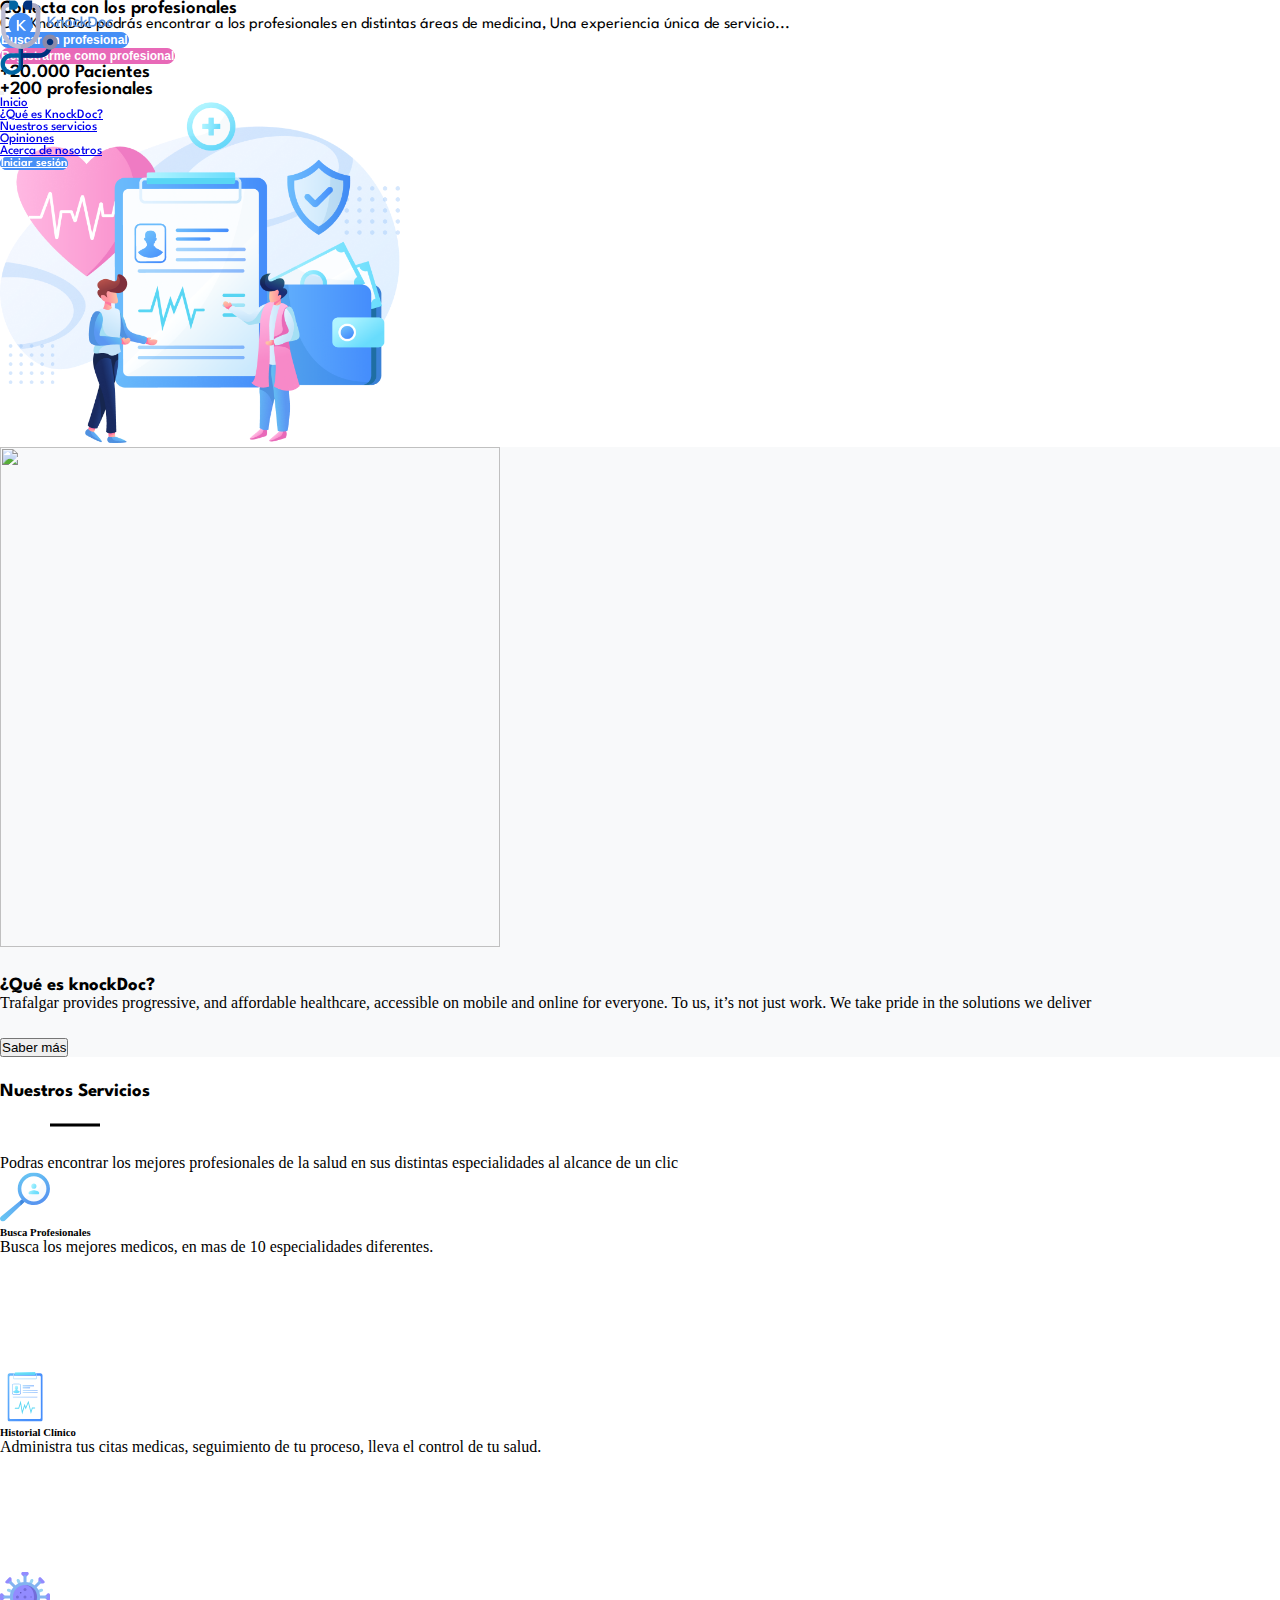
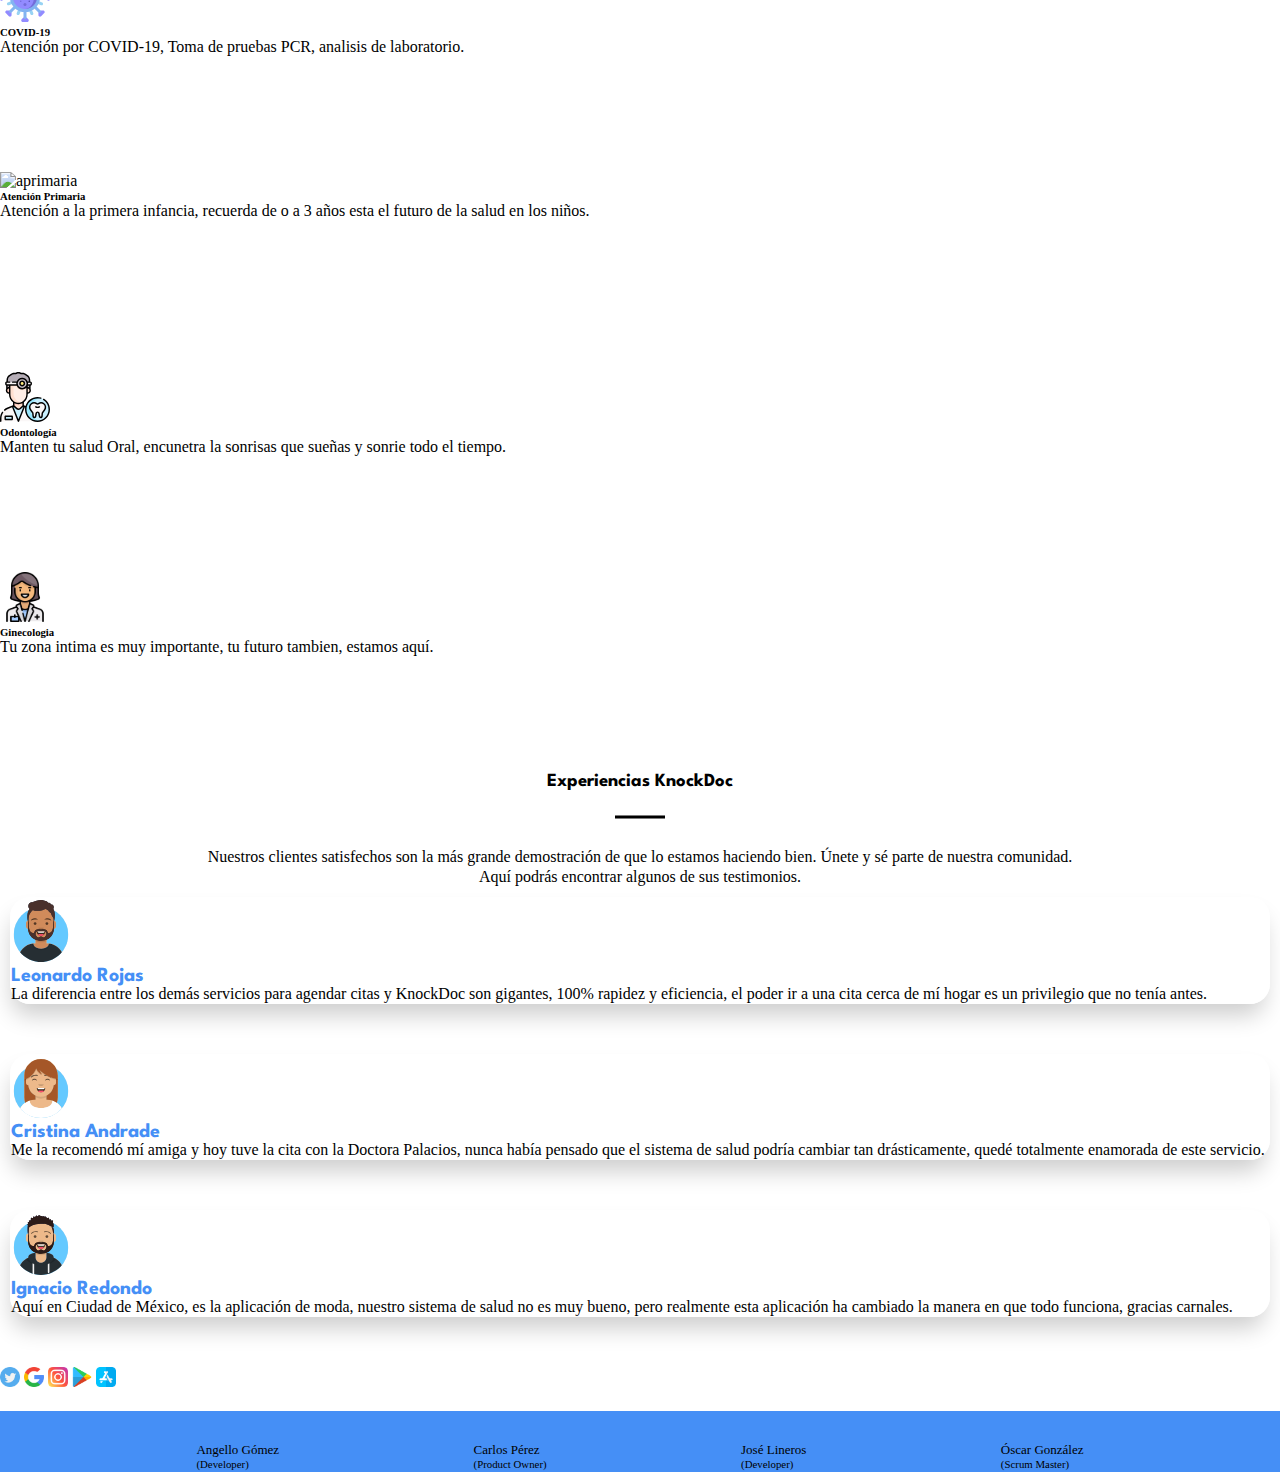
==== commit 5ba7c3d4: "[Add] Add href to landing page buttoms" ====
--- a/index.html
+++ b/index.html
@@ -79,14 +79,20 @@
               distintas áreas de medicina, Una experiencia única de servicio... </p>
 
 						<div class="d-flex">
-							<button class="btn btn-knock py-2 px-3 mt-1 mr-2">
-								Buscar un profesional
-							</button>
+                <a href="./registerPatient.html">
+                <button class="btn btn-knock py-2 px-3 mt-1 mr-2">
+                  Buscar un profesional
+                </button>
+              </a>
+            </div>
+            <div>
+              <a href="./registerDoctor.html">
 							<button
 								class="btn btn-knock-secondary py-2 px-3 mt-1"
 							>
 								Registrarme como profesional
 							</button>
+            </a>
 						</div>
 
 						<div class="mt-4">
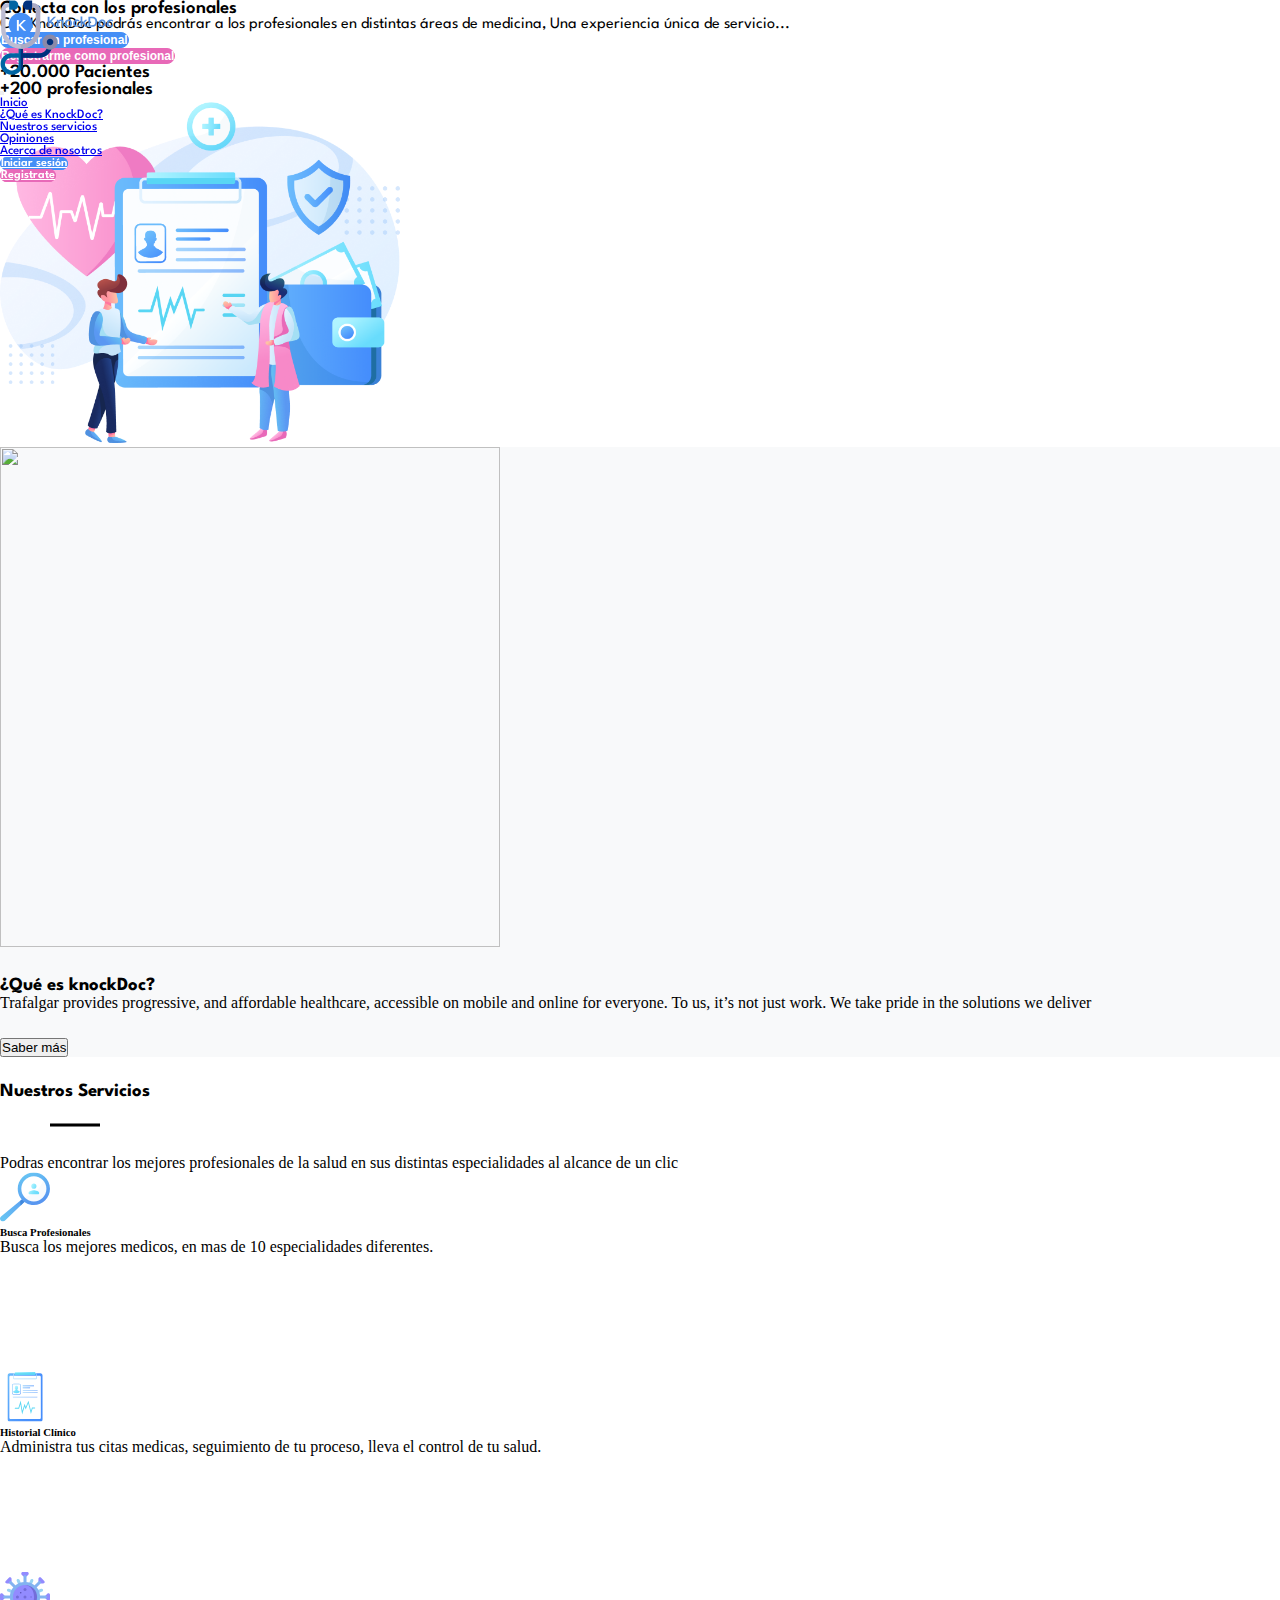
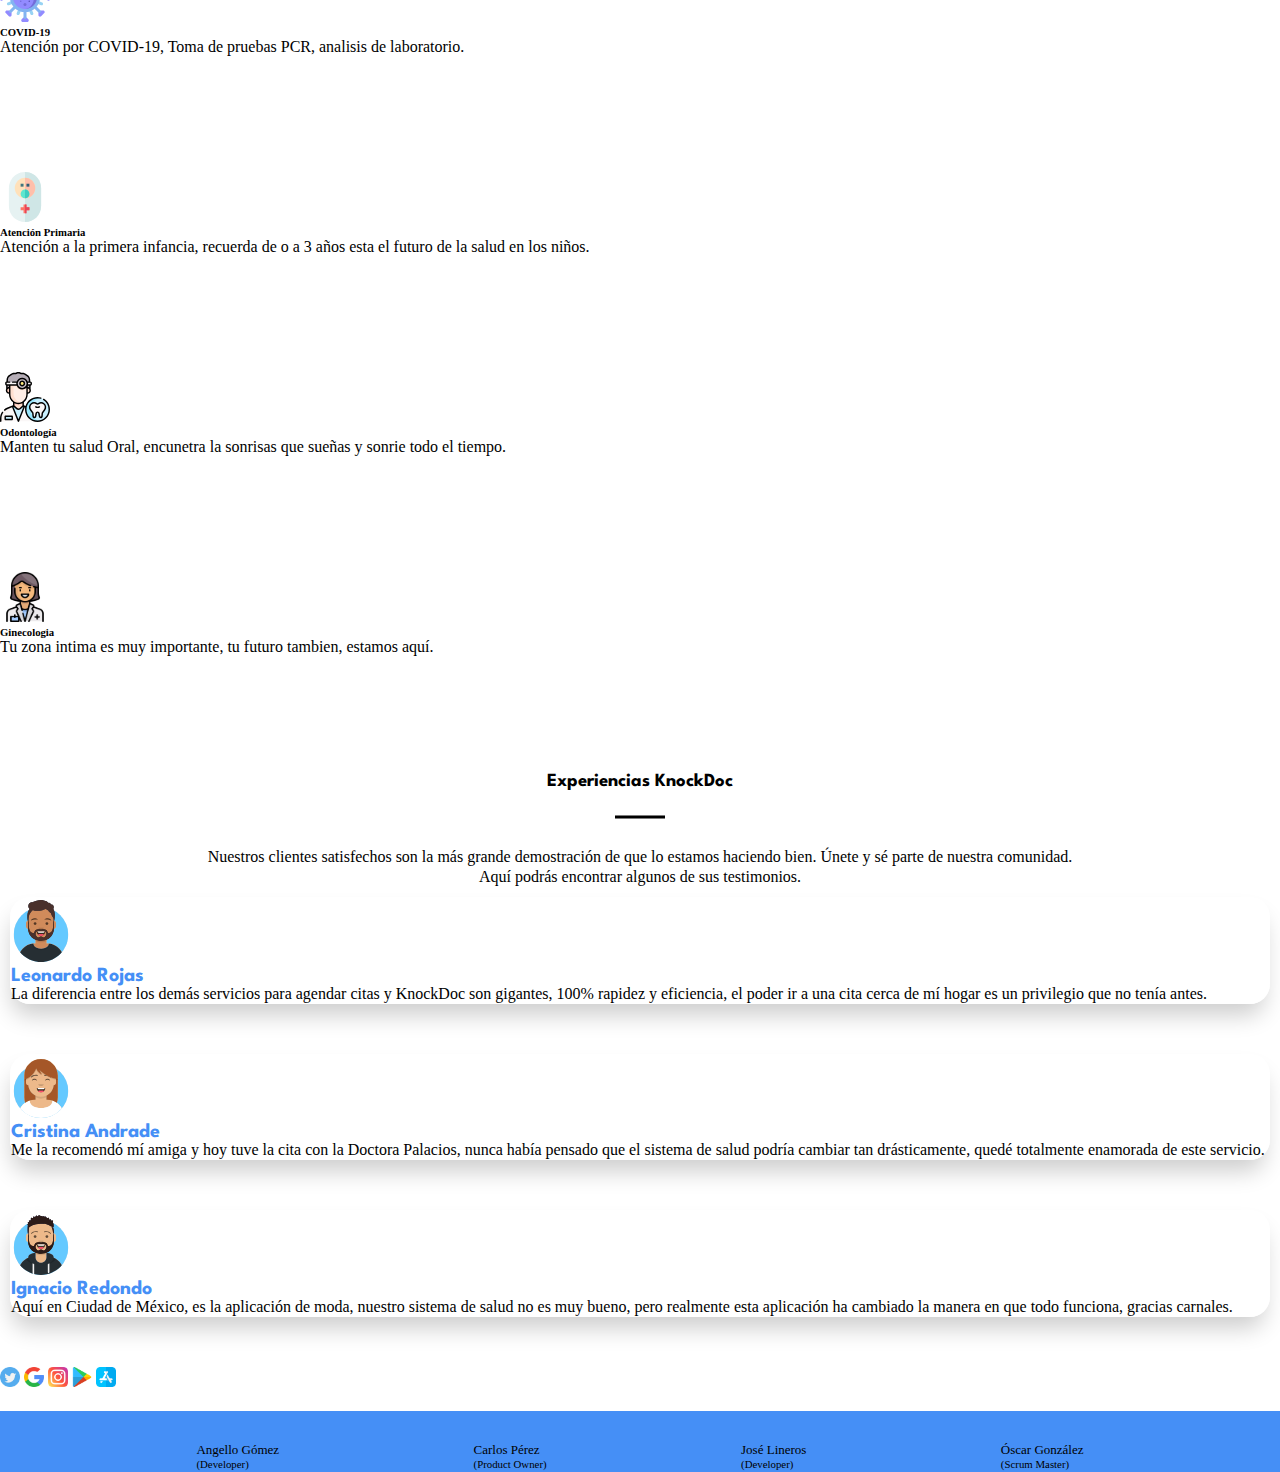
==== commit 875a2b6d: "[update] boton registro" ====
--- a/index.html
+++ b/index.html
@@ -47,7 +47,7 @@
               <div class="collapse navbar-collapse menu-items" id="navbarNav">
                 <ul class="navbar-nav">
                   <li class="nav-item active">
-                    <a class="nav-link mr-1" href="#">Inicio</a>
+                    <a class="nav-link mr-1" href="./index.html">Inicio</a>
                   </li>
                   <li class="nav-item">
                     <a class="nav-link mr-1" href="#whatis">¿Qué es KnockDoc?</a>
@@ -62,7 +62,10 @@
                     <a class="nav-link mr-1" href="#about">Acerca de nosotros</a>
                   </li>
                   <li class="nav-item">
-                      <a class="btn btn-knock py-1 px-2 mt-1 mr-2 ml-0 ml-lg-2" href="#">Iniciar sesión</a>
+                      <a class="btn btn-knock py-1 mt-1 mr-0 ml-0 ml-lg-2" href="./login.html">Iniciar sesión</a>
+                  </li>
+                  <li class="nav-item">
+                    <a class="btn btn-knock-secondary py-1 mt-1 ml-0 ml-lg-2" href="./register.html">Registrate</a>
                   </li>
                 </ul>
               </div>
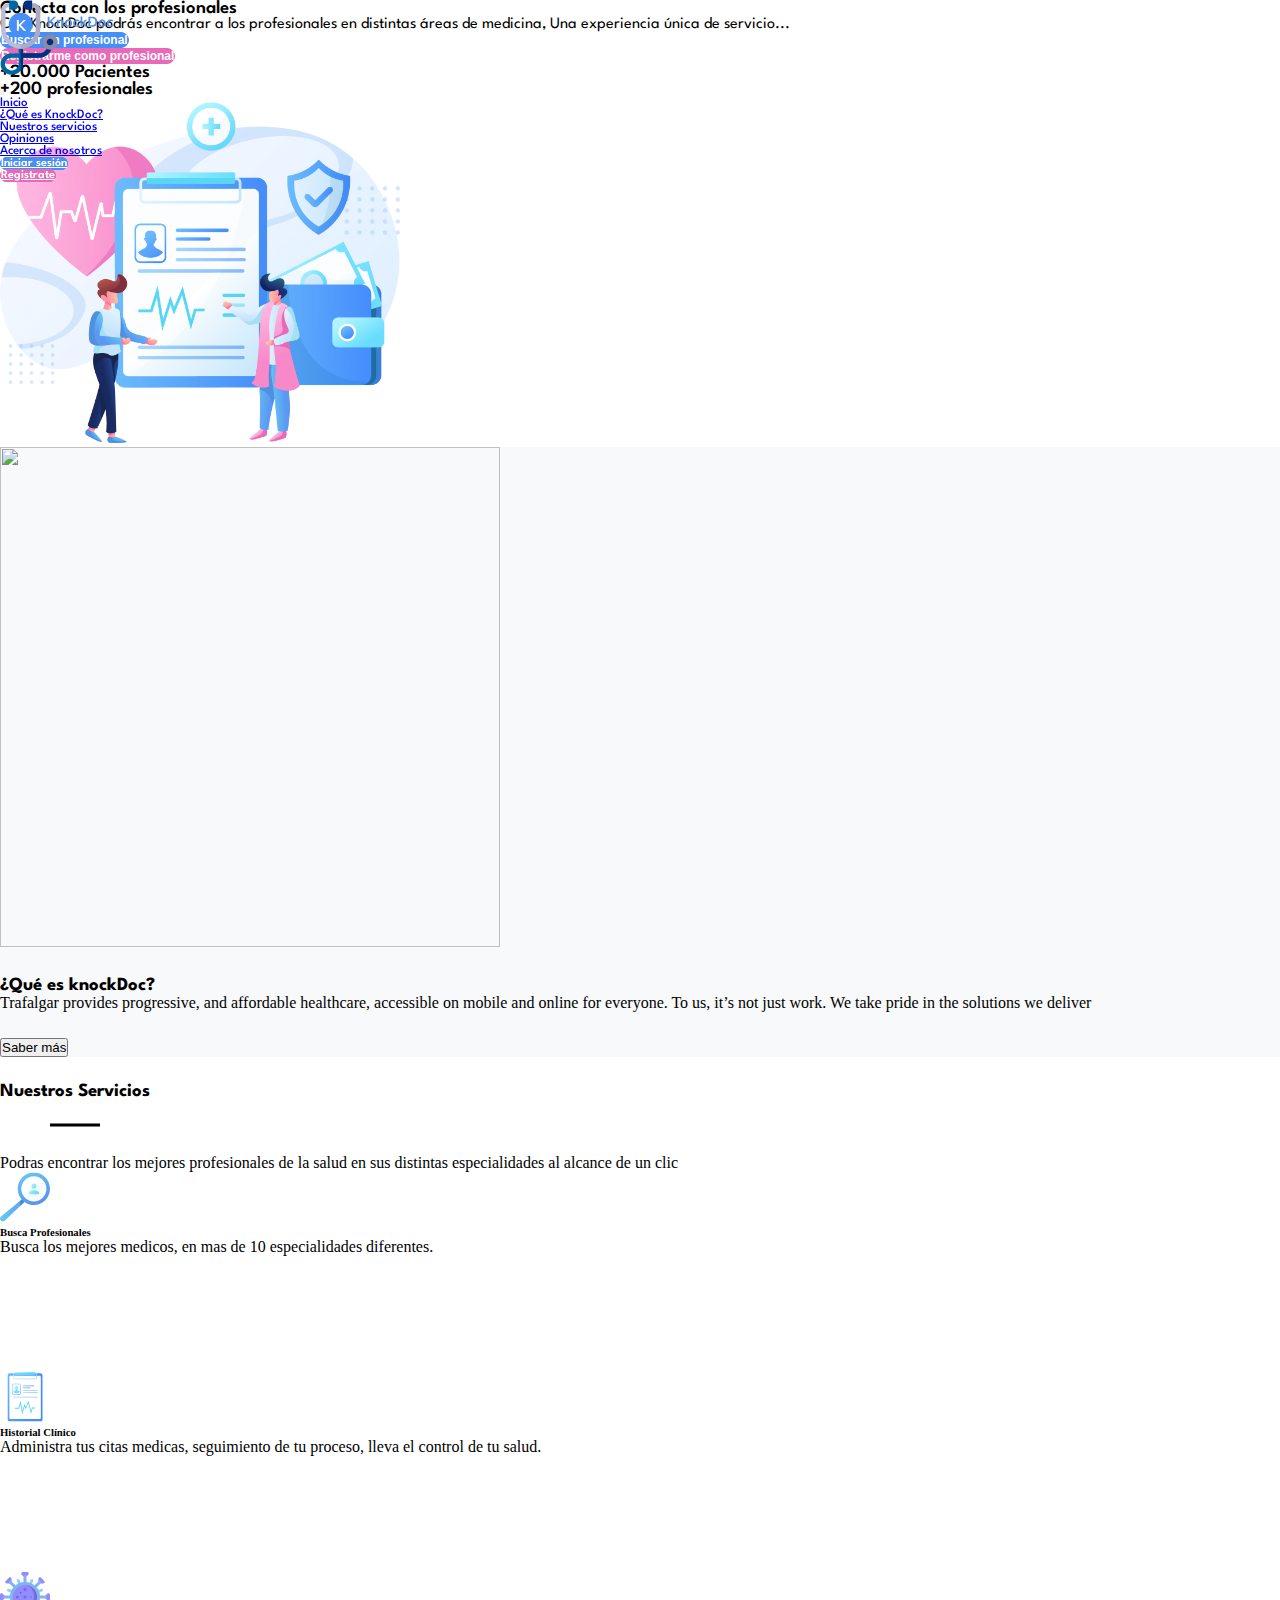
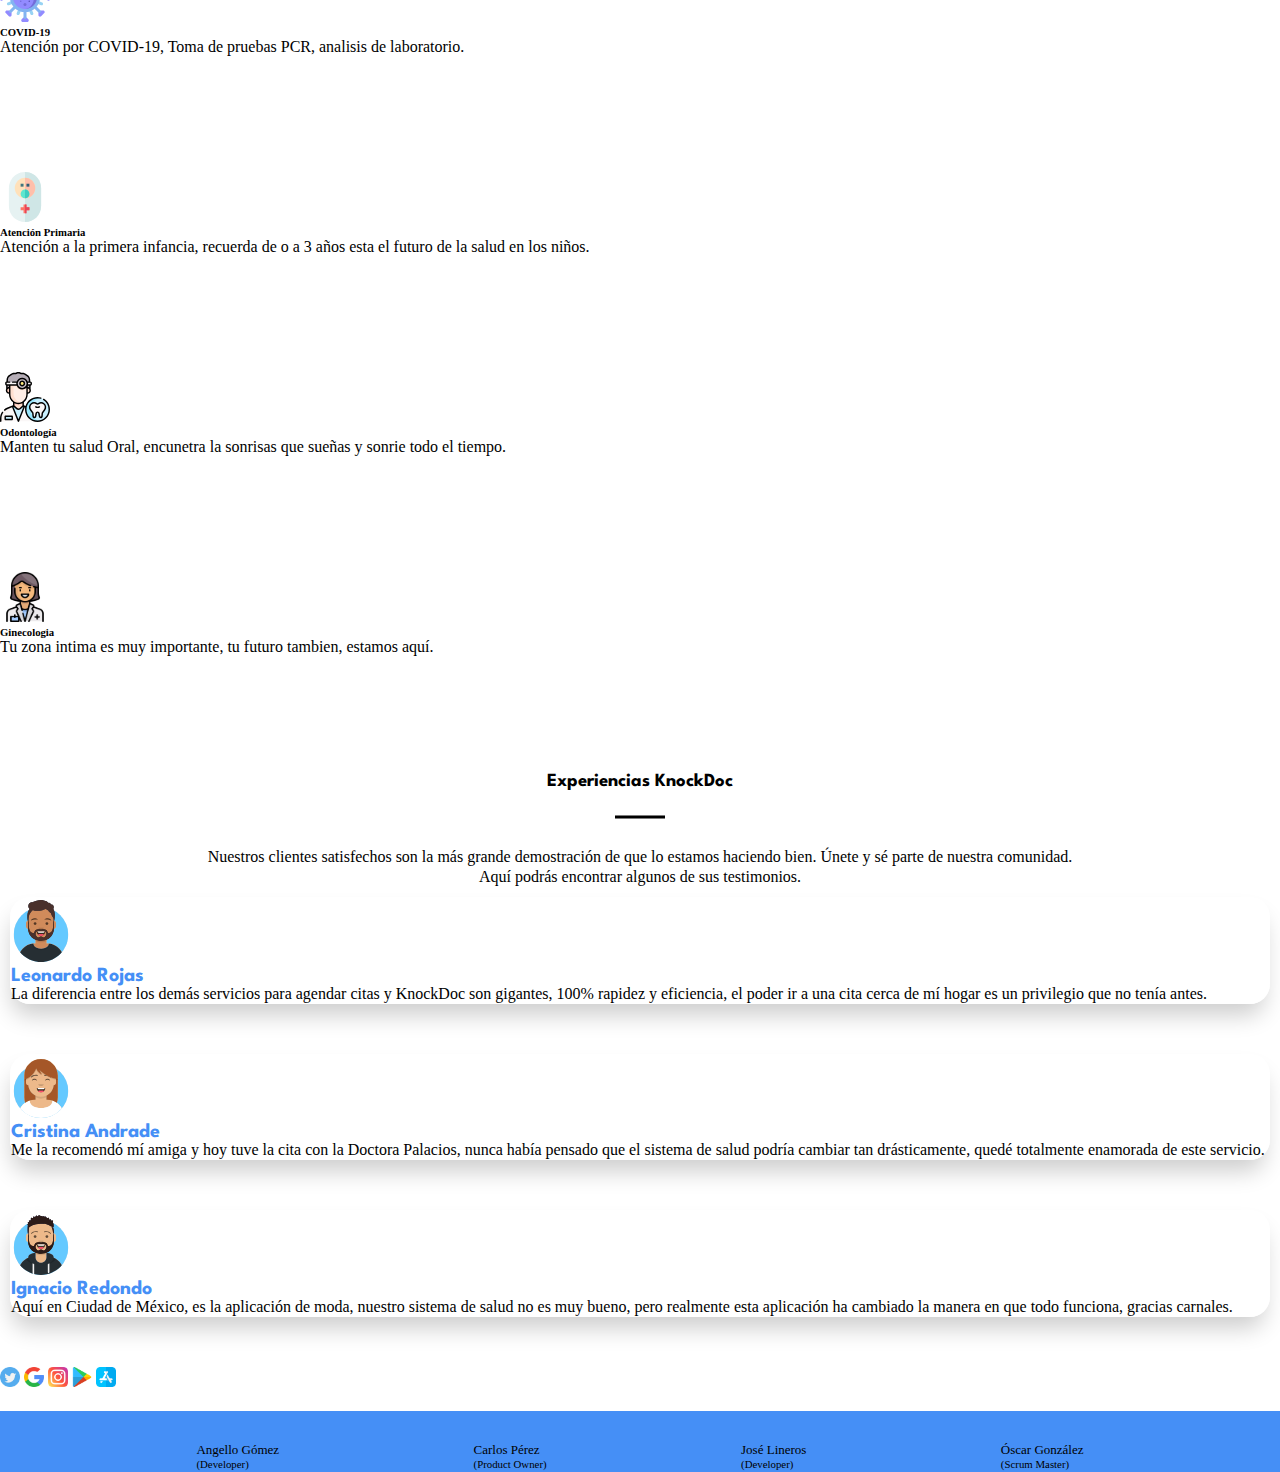
==== commit c0541635: "[Add] Hover en los botones del registro" ====
--- a/index.html
+++ b/index.html
@@ -287,7 +287,7 @@
            </section>
       </div>
     </div>
-</div>
+</div>  
 
 <!-- Footer -->
   <footer class="text-center text-white" id="about">
--- a/css/main.css
+++ b/css/main.css
@@ -178,6 +178,13 @@
 	filter: opacity(0.5);
 }
 
+.docButtom:hover{
+	filter: opacity(0.5);
+}
+
+.patButtom:hover{
+	filter: opacity(0.5);
+}
 
 .btn-pat{
 	width: 100px;
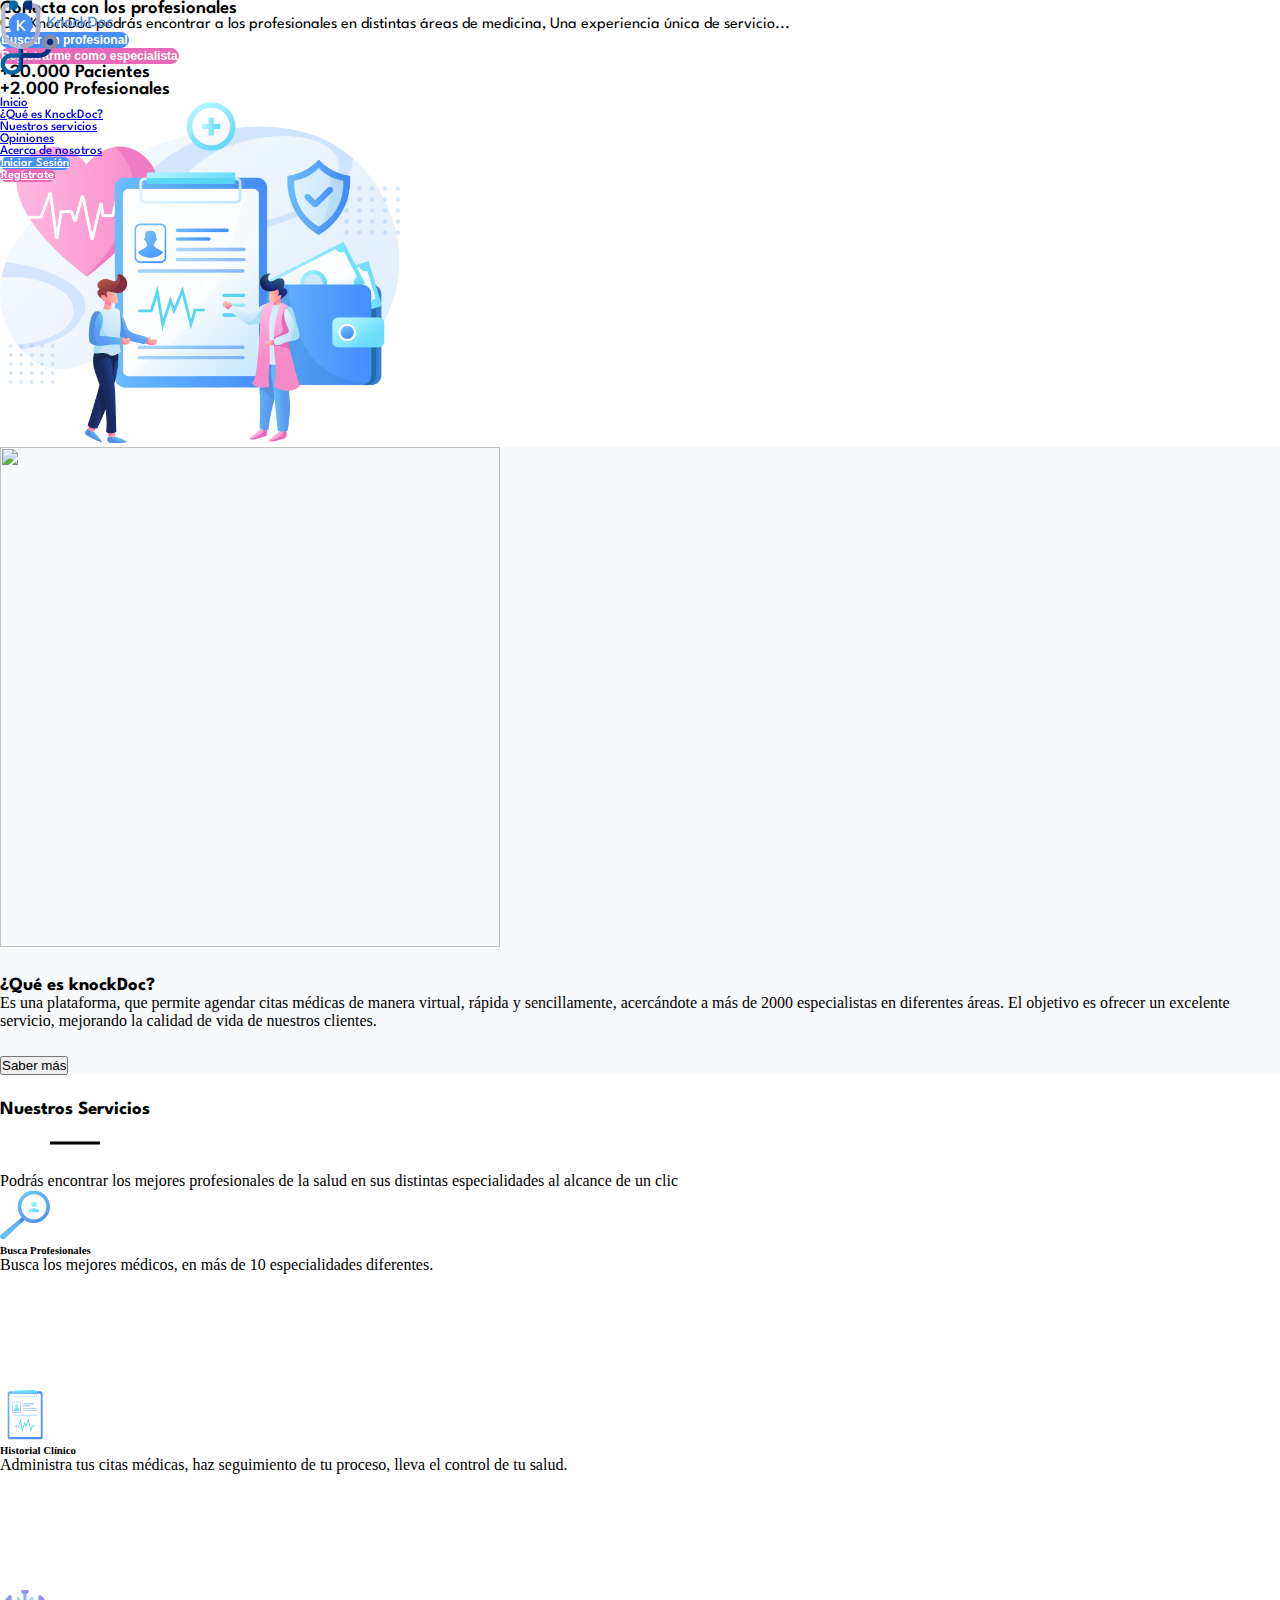
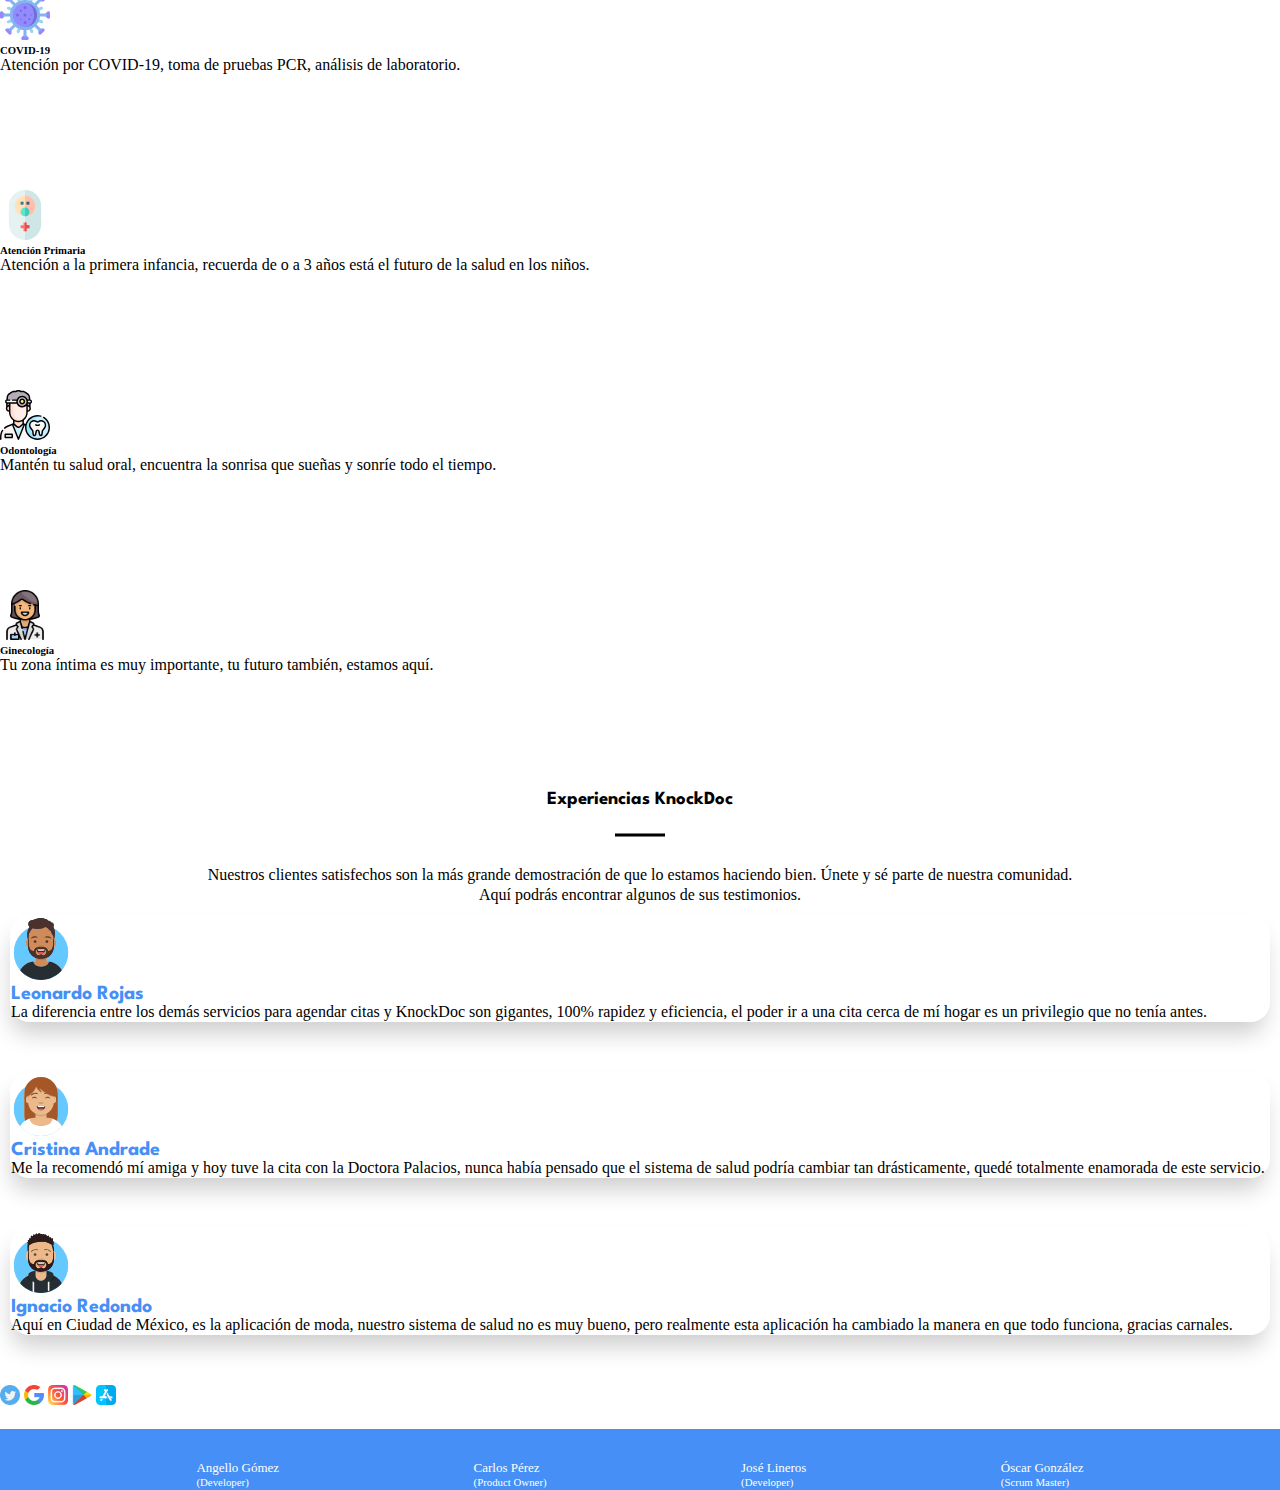
==== commit e878c71d: "[Add]HTML de servicios removido, revision de ortografia y cambio de botones" ====
--- a/index.html
+++ b/index.html
@@ -62,10 +62,10 @@
                     <a class="nav-link mr-1" href="#about">Acerca de nosotros</a>
                   </li>
                   <li class="nav-item">
-                      <a class="btn btn-knock py-1 mt-1 mr-0 ml-0 ml-lg-2" href="./login.html">Iniciar sesión</a>
-                  </li>
-                  <li class="nav-item">
-                    <a class="btn btn-knock-secondary py-1 mt-1 ml-0 ml-lg-2" href="./register.html">Registrate</a>
+                      <a class="btn btn-knock py-1 mt-1 mr-0 ml-0 ml-lg-2" href="./login.html">Iniciar Sesión</a>
+                  </li>
+                  <li class="nav-item">
+                    <a class="btn btn-knock-secondary py-1 mt-1 ml-0 ml-lg-2" href="./register.html">Regístrate</a>
                   </li>
                 </ul>
               </div>
@@ -93,7 +93,7 @@
 							<button
 								class="btn btn-knock-secondary py-2 px-3 mt-1"
 							>
-								Registrarme como profesional
+								Registrarme como especialista
 							</button>
             </a>
 						</div>
@@ -101,7 +101,7 @@
 						<div class="mt-4">
 							<h3>
 								+20.000 Pacientes <br />
-								+200 profesionales
+								+2.000 Profesionales
 							</h3>
 						</div>
 					</div>
@@ -134,11 +134,9 @@
                       ¿Qué es knockDoc?
                     </h3>
                     <p class="px-md-5 pb-3">
-                      Trafalgar provides progressive, and
-                      affordable healthcare, accessible on mobile
-                      and online for everyone. To us, it’s not
-                      just work. We take pride in the solutions we
-                      deliver
+                      Es una plataforma, que permite agendar citas médicas de manera virtual, rápida y sencillamente, acercándote a más de 2000 especialistas en diferentes áreas. El objetivo es ofrecer un excelente servicio, mejorando la calidad de vida de nuestros clientes. 
+                      
+      
                     </p>
                     <div class="text-center">
                       <button
@@ -168,38 +166,38 @@
           <h3 class="text-muted">Nuestros Servicios</h3>
           <img class="mx-5" width="150" height="50"  src="./assets/img/linea.svg" alt="linea">
      </div>
-     <p class="d-flex justify-content-center text-muted">Podras encontrar los mejores profesionales de la salud en sus distintas especialidades al alcance de un clic</p>
+     <p class="d-flex justify-content-center text-muted">Podrás encontrar los mejores profesionales de la salud en sus distintas especialidades al alcance de un clic</p>
       <div class="d-flex justify-content-center">
         <div class="row d-flex justify-content-center">
                 <div class="col-12 col-sm-6 col-md-3 m-4 bg-claer shadow" style="height: 200px; border-radius: 8px;">
                 <img class="mr-2 mt-3" width="50" height="50" src="./assets/img/lupa.svg" alt="lupa">
                   <h6 class="mr-2 mt-3">Busca Profesionales</h6>
-                  <p class="mr-2 mt-2 font-weight-lighter small">Busca los mejores medicos, en mas de 10 especialidades diferentes.</p>
+                  <p class="mr-2 mt-2 font-weight-lighter small">Busca los mejores médicos, en más de 10 especialidades diferentes.</p>
                 </div>
                 <div class="col-12 col-sm-6 col-md-3 m-4 bg-claer shadow" style="height: 200px; border-radius: 8px;">
                   <img class="mr-2 mt-3" width="50" height="50" src="./assets/img/histcli.svg" alt="Historial">
                   <h6 class="mr-2 mt-3">Historial Clínico</h6>
-                  <p class="mr-2 mt-2 font-weight-lighter small">Administra tus citas medicas, seguimiento de tu proceso, lleva el control de tu salud.</p>
+                  <p class="mr-2 mt-2 font-weight-lighter small">Administra tus citas médicas, haz seguimiento de tu proceso, lleva el control de tu salud.</p>
                 </div>
                 <div class="col-12 col-sm-6 col-md-3 m-4 bg-claer shadow" style="height: 200px; border-radius: 8px;">
                   <img class="mr-2 mt-3" width="50" height="50" src="./assets/img/COVID19.svg" alt="covid">
                   <h6 class="mr-2 mt-3">COVID-19</h6>
-                  <p class="mr-2 mt-2 font-weight-lighter small">Atención por COVID-19, Toma de pruebas PCR, analisis de laboratorio.</p>
+                  <p class="mr-2 mt-2 font-weight-lighter small">Atención por COVID-19, toma de pruebas PCR, análisis de laboratorio.</p>
                 </div>
                 <div class="col-12 col-sm-6 col-md-3 m-4 bg-claer shadow" style="height: 200px; border-radius: 8px;">
                   <img class="mr-2 mt-3" width="50" height="50" src="./assets/img/pediatria.svg" alt="aprimaria"> 
                   <h6 class="mr-2 mt-3">Atención Primaria</h6>
-                  <p class="mr-2 mt-2 font-weight-lighter small">Atención a la primera infancia, recuerda de o a 3 años esta el futuro de la salud en los niños.</p>
+                  <p class="mr-2 mt-2 font-weight-lighter small">Atención a la primera infancia, recuerda de o a 3 años está el futuro de la salud en los niños.</p>
                 </div>
                 <div class="col-12 col-sm-6 col-md-3 m-4 bg-claer shadow" style="height: 200px; border-radius: 8px;">
                   <img class="mr-2 mt-3" width="50" height="50" src="./assets/img/dentista.svg" alt="dentista">
                   <h6 class="mr-2 mt-3">Odontología</h6>
-                  <p class="mr-2 mt-2 font-weight-lighter small">Manten tu salud Oral, encunetra la sonrisas que sueñas y sonrie todo el tiempo.</p>
+                  <p class="mr-2 mt-2 font-weight-lighter small">Mantén tu salud oral, encuentra la sonrisa que sueñas y sonríe todo el tiempo.</p>
                 </div>
                 <div class="col-12 col-sm-6 col-md-3 m-4 bg-claer shadow" style="height: 200px; border-radius: 8px;">
                   <img class="mr-2 mt-3" width="50" height="50" src="./assets/img/ginec.svg" alt="ginecologia">
-                  <h6 class="mr-2 mt-3">Ginecologia</h6>
-                  <p class="mr-2 mt-2 font-weight-lighter small">Tu zona intima es muy importante, tu futuro tambien, estamos aquí.</p>
+                  <h6 class="mr-2 mt-3">Ginecología</h6>
+                  <p class="mr-2 mt-2 font-weight-lighter small">Tu zona íntima es muy importante, tu futuro también, estamos aquí.</p>
                 </div>
             </div>
       </div>   
@@ -314,10 +312,18 @@
       
 <!-- Copyright -->
        <div class="namesContainer">
-          <div class="names">Angello Gómez <p class="roles"> (Developer)</p></div>
-          <div class="names">Carlos Pérez <p class="roles"> (Product Owner)</p></div>
-          <div class="names">José Lineros <p class="roles"> (Developer)</p></div>
-          <div class="names">Óscar González <p class="roles"> (Scrum Master)</p></div>
+          <a href="https://github.com/agomez0922" target="blank-1" class="gitHub" style="text-decoration: none; color: white;">
+            <div class="names">Angello Gómez <p class="roles"> (Developer)</p></div>
+          </a>
+          <a href="https://github.com/CarlosEperezR" target="blank-2" class="gitHub" style="text-decoration: none; color: white;">
+            <div class="names">Carlos Pérez <p class="roles"> (Product Owner)</p></div>
+          </a>
+          <a href="https://github.com/JoseLineros" target="blank-3" class="gitHub" style="text-decoration: none; color: white;">
+            <div class="names">José Lineros <p class="roles"> (Developer)</p></div>
+          </a>
+          <a href="https://github.com/oscargon12" target="blank-4" class="gitHub" style="text-decoration: none; color: white;">
+            <div class="names">Óscar González <p class="roles"> (Scrum Master)</p></div>
+          </a>
         </div>
   </footer>
 
--- a/css/main.css
+++ b/css/main.css
@@ -205,6 +205,10 @@
 		width: 485px;
 	}
 
+.user-form-img img{
+	height: 420px;
+}
+
 /* Mediaquery */
 @media (max-width: 992px) {
 	.navbar-height {
@@ -222,3 +226,13 @@
 	width: 100%;
 	overflow-y: scroll;
 }
+
+.btn-primary{
+	background-color: #458FF6;
+	border: none;
+}
+
+.btn-secondary{
+	background-color: #E869B8;
+	border: none;
+}